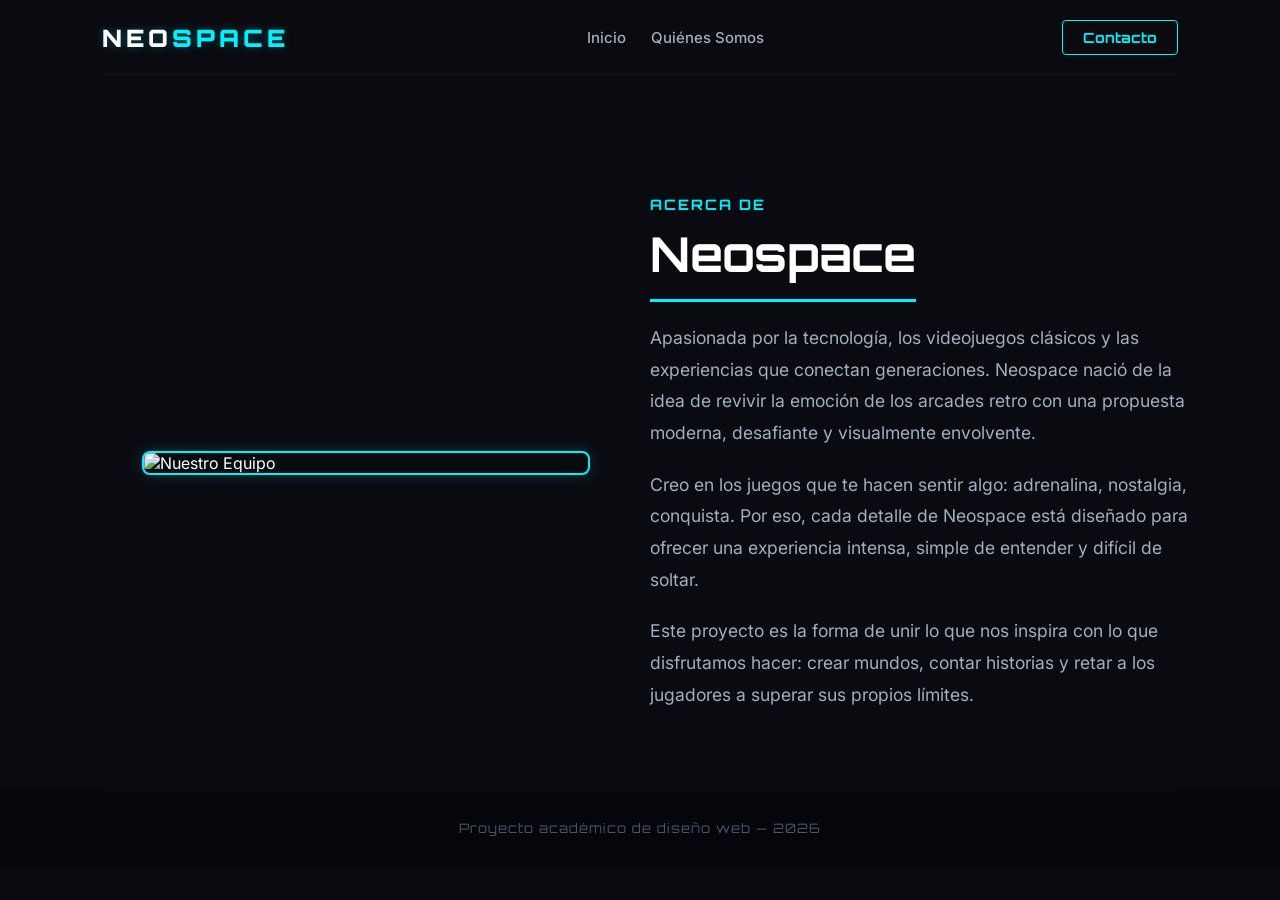
==== nosotros.html @ f8b6d844 "Add files via upload" ====
﻿<!DOCTYPE html>
<html lang="es">
<head>
    <meta charset="UTF-8">
    <meta name="viewport" content="width=device-width, initial-scale=1.0">
    <title>Quiénes Somos - NEOSPACE</title>

    <link rel="preconnect" href="https://fonts.googleapis.com">
    <link rel="preconnect" href="https://fonts.gstatic.com" crossorigin>
    <link href="https://fonts.googleapis.com/css2?family=Inter:wght@400;500&family=Orbitron:wght@400;700;900&display=swap" rel="stylesheet">

    <link rel="stylesheet" href="style.css">
</head>
<body>

    <header class="header">
        <div class="logo">NEO<span class="accent">SPACE</span></div>
        <nav class="nav">
            <a href="index.html">Inicio</a>            
            <a href="#" class="active">Quiénes Somos</a>
        </nav>
        <a href="index.html#contacto" class="btn-nav">Contacto</a>   
    </header>

    <main class="contenedor-nosotros">
        
        <div class="perfil-grid">
            
            <div class="perfil-imagen">
                <img src="https://lh3.googleusercontent.com/d/164LYmT3dPGw8977kVRqGTekVNUYvR0AV" alt="Nuestro Equipo">
            </div>

            <div class="perfil-info">
                <span class="acerca-de">ACERCA DE</span>
                <h2>Neospace</h2>
                <p>Apasionada por la tecnología, los videojuegos clásicos y las experiencias que conectan generaciones. Neospace nació de la idea de revivir la emoción de los arcades retro con una propuesta moderna, desafiante y visualmente envolvente.</p>
                <p>Creo en los juegos que te hacen sentir algo: adrenalina, nostalgia, conquista. Por eso, cada detalle de Neospace está diseñado para ofrecer una experiencia intensa, simple de entender y difícil de soltar.</p>
                <p>Este proyecto es la forma de unir lo que nos inspira con lo que disfrutamos hacer: crear mundos, contar historias y retar a los jugadores a superar sus propios límites.</p>
            </div>

        </div>
    </main>

    <footer>
        <p>Proyecto académico de diseño web — 2026</p>
    </footer>

    <script src="script.js"></script>
</body>
</html>
---- style.css ----
:root {
    --bg-principal: #0a0b10;
    --bg-tarjetas: #121420;
    --neon-cian: #00f2fe;
    --neon-morado: #7f00ff;
    --neon-verde: #05ffa1;
    --texto-blanco: #ffffff;
    --texto-gris: #a0aec0;
}

/* 2. RESET Y BASE */
* {
    margin: 0;
    padding: 0;
    box-sizing: border-box;
}

html {
    scroll-behavior: smooth;
}

body {
    background-color: var(--bg-principal);
    color: var(--texto-blanco);
    font-family: 'Inter', sans-serif;
    overflow-x: hidden;
}

/* Agrupamos todo lo que usa la fuente espacial para no repetir c�digo */
h1, h2, h3, .logo, .btn-nav, .btn-principal, .sub-contacto, .btn-enviar, #caption-lightbox, .loader-content, footer {
    font-family: 'Orbitron', sans-serif;
}

/* 3. SELECCI�N DE TEXTO (Limpio y unificado) */
::selection, ::-moz-selection {
    background-color: var(--neon-cian);
    color: var(--bg-principal);
    text-shadow: none;
}

.glitch-text::selection, .glitch-text::-moz-selection {
    -webkit-text-fill-color: var(--texto-blanco);
    background-color: var(--neon-cian);
    color: var(--bg-principal);
}
/* 4. ENCABEZADO (HEADER) */
.header {
    display: flex;
    justify-content: space-between;
    align-items: center;
    padding: 20px 8%; /* �Corregido! Agregamos los 20px de altura */
    background: rgba(10, 11, 16, 0.9);
    backdrop-filter: blur(10px); 
    
    border-bottom: none; 
    position: sticky;
    top: 0;
    z-index: 100;
}

.header::after {
    content: "";
    position: absolute;
    bottom: 0;
    left: 8%;   
    right: 8%;  
    height: 1px;
    background: rgba(255, 255, 255, 0.05); 
}

.logo {
    font-size: 24px; /* �Corregido! Un tama�o ideal para que se lea NEOSPACE */
    font-weight: 900;
    letter-spacing: 4px;
    text-shadow: 0 0 10px rgba(0, 242, 254, 0.3);
    white-space: nowrap; /* Evita que el logo se rompa en dos l�neas */
}

.logo .accent {
    color: var(--neon-cian);
}

/* Ajustes en los enlaces de navegaci�n */
.nav {
    display: flex;
    align-items: center;
    gap: 25px; /* Controla la separaci�n entre cada opci�n de forma exacta */
}

.nav a {
    text-decoration: none;
    color: var(--texto-gris);
    font-weight: 500;
    font-size: 15px;      /* Tama�o �ptimo de lectura */
    white-space: nowrap;  /* �Clave! Fuerza a que "Quienes Somos" se quede en una sola l�nea */
    transition: color 0.3s, text-shadow 0.3s;
}

.nav a:hover {
    color: var(--neon-verde);
    text-shadow: 0 0 8px var(--neon-verde);
}
.btn-nav {
    border: 1px solid var(--neon-cian);
    color: var(--neon-cian);
    padding: 8px 20px;
    text-decoration: none;
    border-radius: 4px;
    font-weight: bold;
    font-size: 14px;
    transition: all 0.3s ease;
}

.btn-nav:hover {
    background: var(--neon-cian);
    color: var(--bg-principal);
    box-shadow: 0 0 15px var(--neon-cian);
}

/* 5. SECCI�N HERO (Fondo corregido) */
.hero {
    background: linear-gradient(180deg, var(--bg-tarjetas) 0%, var(--bg-principal) 100%);
    min-height: 100vh;
    display: flex;
    flex-direction: column;
    justify-content: center;
    align-items: center;
    text-align: center;
    padding: 140px 20px 80px;
}

.hero-contenido {
    width: 100%;
    max-width: 1000px;
    margin: 0 auto;
    display: flex;
    flex-direction: column;
    align-items: center;
}

.glitch-text {
    font-size: 35px;
    font-weight: 900;
    letter-spacing: 2px;
    margin-bottom: 20px;
    text-transform: uppercase;
    background: linear-gradient(90deg, #fff, var(--neon-cian));
    -webkit-background-clip: text;
    -webkit-text-fill-color: transparent;
    text-shadow: 0 0 20px rgba(0, 242, 254, 0.5);
}

.hero-contenido p {
    font-size: 18px;
    color: var(--texto-gris);
    margin-bottom: 20px;
    max-width: 650px;
    line-height: 1.6;
}

.btn-principal {
    background: rgba(0, 242, 254, 0.05);
    border: 1px solid var(--neon-cian);
    color: var(--neon-cian);
    padding: 15px 35px;
    text-decoration: none;
    font-weight: bold;
    border-radius: 4px;
    box-shadow: inset 0 0 10px rgba(0, 242, 254, 0.1), 0 4px 15px rgba(0, 242, 254, 0.2);
    transition: all 0.3s ease;
    margin-top: 20px;
}

.btn-principal:hover {
    background: var(--neon-cian);
    color: var(--bg-principal);
    transform: translateY(-3px);
    box-shadow: 0 6px 25px rgba(0, 242, 254, 0.6);
}

/* 6. WIDGET DEL RADAR */
.panel-cabina-contenedor {
    margin: 20px auto; 
    max-width: 500px;
    width: 100%;
    display: flex;
    justify-content: center;
    align-items: center;
}

.radar-cuadrante {
    display: flex;
    flex-direction: column;
    align-items: center;
    background: rgba(18, 20, 32, 0.4);
    border: 1px dashed rgba(0, 242, 254, 0.3);
    padding: 15px;
    border-radius: 8px;
    box-shadow: inset 0 0 20px rgba(0, 242, 254, 0.05);
}

#radarCanvas {
    background: #020305;
    border: 1px solid rgba(0, 242, 254, 0.1);
    border-radius: 4px;
    cursor: grab;
}

#radarCanvas:active {
    cursor: grabbing;
}

/* 7. TARJETAS CYBERPUNK (VENTAJAS) */
.ventajas {
    display: flex;
    justify-content: center;
    gap: 30px;
    padding: 80px 8%;
    flex-wrap: wrap;
}

.tarjeta {
    background: var(--bg-tarjetas);
    border: 1px solid rgba(255, 255, 255, 0.03);
    padding: 40px 30px;
    border-radius: 8px;
    text-align: center;
    flex: 1;
    min-width: 280px;
    max-width: 360px;
    transition: all 0.4s ease;
}

.tarjeta:hover {
    transform: translateY(-10px);
    border-color: var(--neon-verde);
    box-shadow: 0 10px 30px rgba(5, 255, 161, 0.15);
}

.tarjeta-icono {
    font-size: 40px;
    margin-bottom: 20px;
}

.tarjeta h3 {
    font-size: 20px;
    margin-bottom: 15px;
    letter-spacing: 2px;
}

.tarjeta p {
    color: var(--texto-gris);
    font-size: 15px;
    line-height: 1.6;
}

/* 8. FORMULARIO DE CONTACTO */
.contacto {
    padding: 80px 8%;
    text-align: center;
    background: linear-gradient(180deg, var(--bg-principal) 0%, #050609 100%);
}

.contacto h2 {
    font-size: 36px;
    margin-bottom: 10px;
    text-shadow: 0 0 15px rgba(255,255,255,0.1);
}

.sub-contacto {
    color: var(--neon-cian);
    margin-bottom: 40px;
    font-size: 14px;
}

.formulario {
    max-width: 550px;
    margin: 0 auto;
    display: flex;
    flex-direction: column;
    gap: 20px;
}

.formulario input, .formulario textarea {
    background: #161925;
    border: 1px solid rgba(255,255,255,0.08);
    padding: 15px;
    color: var(--texto-blanco);
    border-radius: 4px;
    font-size: 16px;
    font-family: 'Inter', sans-serif;
    transition: all 0.3s;
}

.formulario input:focus, .formulario textarea:focus {
    outline: none;
    border-color: var(--neon-cian);
    box-shadow: 0 0 10px rgba(0, 242, 254, 0.3);
    background: #1c2030;
}

.formulario textarea {
    height: 140px;
    resize: none;
}

.btn-enviar {
    background: transparent;
    border: 2px solid var(--neon-verde);
    color: var(--neon-verde);
    padding: 15px;
    font-size: 16px;
    font-weight: bold;
    cursor: pointer;
    border-radius: 4px;
    transition: all 0.3s;
}

.btn-enviar:hover {
    background: var(--neon-verde);
    color: #050609;
    box-shadow: 0 0 20px var(--neon-verde);
}

/* 9. GALER�A Y LIGHTBOX */
.galeria-seccion {
    padding: 80px 8%;
    text-align: center;
}

.galeria-seccion h2 {
    font-size: 32px;
    margin-bottom: 40px;
}

.contenedor-galeria {
    display: flex;
    justify-content: center;
    gap: 20px;
    flex-wrap: wrap;
}

.item-galeria {
    flex: 1;
    min-width: 250px;
    max-width: 340px;
    height: 200px;
    overflow: hidden;
    border-radius: 6px;
    border: 1px solid rgba(255,255,255,0.05);
    cursor: pointer;
    transition: transform 0.3s, border-color 0.3s;
}

.item-galeria:hover {
    transform: scale(1.03);
    border-color: var(--neon-cian);
}

.item-galeria img {
    width: 100%;
    height: 100%;
    object-fit: cover;
}

.lightbox-modal {
    display: none;
    position: fixed;
    z-index: 1000;
    left: 0;
    top: 0;
    width: 100%;
    height: 100%;
    background-color: rgba(5, 6, 9, 0.95);
    backdrop-filter: blur(5px);
    justify-content: center;
    align-items: center;
}

.contenido-lightbox {
    max-width: 80%;
    max-height: 70%;
    border-radius: 4px;
    border: 2px solid var(--neon-cian);
    box-shadow: 0 0 30px rgba(0, 242, 254, 0.2);
}

#caption-lightbox {
    position: absolute;
    bottom: 10%;
    color: var(--texto-gris);
    letter-spacing: 1px;
    font-size: 14px;
}

.cerrar-lightbox {
    position: absolute;
    top: 40px;
    right: 60px;
    color: var(--texto-blanco);
    font-size: 40px;
    font-weight: bold;
    cursor: pointer;
    transition: color 0.3s;
}

.cerrar-lightbox:hover { color: var(--neon-cian); }

.flecha {
    position: absolute;
    background: transparent;
    border: none;
    color: var(--texto-blanco);
    font-size: 35px;
    font-weight: bold;
    cursor: pointer;
    padding: 20px;
    transition: color 0.3s;
    user-select: none;
}

.flecha:hover { color: var(--neon-verde); }
.flecha-izq { left: 5%; }
.flecha-der { right: 5%; }

/* 10. PRELOADER */
.loader-wrapper {
    position: fixed;
    top: 0;
    left: 0;
    width: 100vw;
    height: 100vh;
    background: #050609;
    z-index: 9999;
    display: flex;
    justify-content: center;
    align-items: center;
    transition: opacity 0.5s ease, visibility 0.5s ease;
}

.loader-content {
    text-align: center;
}

.loader-terminal {
    color: var(--neon-verde);
    font-size: 14px;
    margin-bottom: 15px;
    letter-spacing: 2px;
}

.loader-bar-container {
    width: 250px;
    height: 4px;
    background: rgba(255, 255, 255, 0.05);
    border-radius: 2px;
    overflow: hidden;
    margin: 0 auto 15px;
}

.loader-bar {
    width: 0%;
    height: 100%;
    background: linear-gradient(90deg, var(--neon-cian), var(--neon-verde));
    animation: cargaProgreso 1.2s forwards ease-in-out;
}

.loader-status {
    color: var(--texto-gris);
    font-size: 11px;
    letter-spacing: 1px;
}

@keyframes cargaProgreso { to { width: 100%; } }

footer {
    background: #050609;
    text-align: center;
    padding: 30px;
    color: #4a5568;
    font-size: 13px;
    letter-spacing: 1px;
    
    border-top: none; 
    position: relative; 
}

footer::after {
    content: "";
    position: absolute;
    top: 0;
    left: 8%;   /* Margen izquierdo */
    right: 8%;  /* Margen derecho */
    height: 1px;
    background: rgba(255, 255, 255, 0.02);
}
/* ==========================================
   NUEVOS ESTILOS - QUI�NES SOMOS (DOS COLUMNAS)
   ========================================== */
.contenedor-nosotros {
    padding: 120px 8% 60px 8%;
    max-width: 1100px; /* Un poco m�s ancho para que quepan bien las dos columnas */
    margin: 0 auto;
}

.subtitulo-galaxia {
    text-align: center;
    color: #fff;
    margin-bottom: 60px;
    font-size: 1.1rem;
    letter-spacing: 1px;
}

/* La magia de las dos columnas */
.perfil-grid {
    display: grid;
    grid-template-columns: 40% 1fr; /* La foto ocupa el 40% y el texto el resto */
    gap: 60px; /* Espacio entre la foto y el texto */
    align-items: center;
}

/* Estilos de la foto */
.perfil-imagen img {
    width: 100%;
    border-radius: 8px; /* Bordes un poco redondeados */
    border: 2px solid var(--neon-cian, #00f2fe); /* Borde luminoso */
    box-shadow: 0 0 15px rgba(0, 242, 254, 0.2);
    display: block;
}

/* Estilos del texto */
.perfil-info {
    text-align: left;
}

.acerca-de {
    color: var(--neon-cian, #00f2fe);
    font-family: 'Orbitron', sans-serif;
    font-weight: bold;
    letter-spacing: 2px;
    text-transform: uppercase;
    font-size: 0.9rem;
    display: block;
    margin-bottom: 5px;
}

.perfil-info h2 {
    font-family: 'Orbitron', sans-serif;
    font-size: 2.8rem;
    color: #fff;
    margin-bottom: 25px;
    padding-bottom: 15px;
    border-bottom: 3px solid var(--neon-cian, #00f2fe); /* L�nea debajo del nombre */
    display: inline-block; 
}

.perfil-info p {
    color: #a0aec0;
    line-height: 1.8;
    margin-bottom: 20px;
    font-size: 1.05rem;
}

/* Para que se vea bien en celulares (se pone una cosa debajo de otra) */
@media (max-width: 850px) {
    .perfil-grid {
        grid-template-columns: 1fr;
        gap: 30px;
    }
}
html, body {
    background-color: var(--bg-principal);
    color: var(--texto-blanco);
    font-family: 'Inter', sans-serif;
    overflow-x: hidden;
}
/* ==========================================
   ESTILOS ADAPTATIVOS - QUI�NES SOMOS
   ========================================== */
.contenedor-nosotros {
    padding: 120px 8% 60px 8%;
    max-width: 1200px; /* Le damos buen espacio para pantallas grandes */
    margin: 0 auto;
}

/* 1. MODO COMPUTADOR (Dos columnas amplias) */
.perfil-grid {
    display: grid;
    /* La foto ocupa el 45% del espacio y el texto el 55% */
    grid-template-columns: 45% 55%; 
    gap: 60px; /* Separaci�n entre foto y texto */
    align-items: center;
}

/* Ajuste de la imagen para que se estire bien */
.perfil-imagen img {
    width: 100%; /* Se estira para llenar su columna */
    height: auto;
    border-radius: 8px;
    border: 2px solid var(--neon-cian); 
    box-shadow: 0 0 15px rgba(0, 242, 254, 0.2);
    display: block;
    object-fit: cover; /* Evita que la foto se deforme al crecer */
}

/* Estilos del texto para que respire bien */
.perfil-info {
    text-align: left;
}

.acerca-de {
    color: var(--neon-cian);
    font-family: 'Orbitron', sans-serif;
    font-weight: bold;
    letter-spacing: 2px;
    font-size: 0.9rem;
    display: block;
    margin-bottom: 10px;
}

.perfil-info h2 {
    font-family: 'Orbitron', sans-serif;
    font-size: 3rem;
    color: var(--texto-blanco);
    margin-bottom: 20px;
}

.perfil-info p {
    color: var(--texto-gris);
    line-height: 1.8;
    margin-bottom: 20px;
    font-size: 1.1rem;
}

/* 2. MODO CELULAR / TABLET (Una columna apilada) */
@media (max-width: 900px) {
    .perfil-grid {
        /* Cambia autom�ticamente a una sola columna */
        grid-template-columns: 1fr; 
        gap: 40px;
    }
    
    .perfil-info h2 {
        font-size: 2.2rem; /* Achicamos un poco el t�tulo en celular */
    }
}
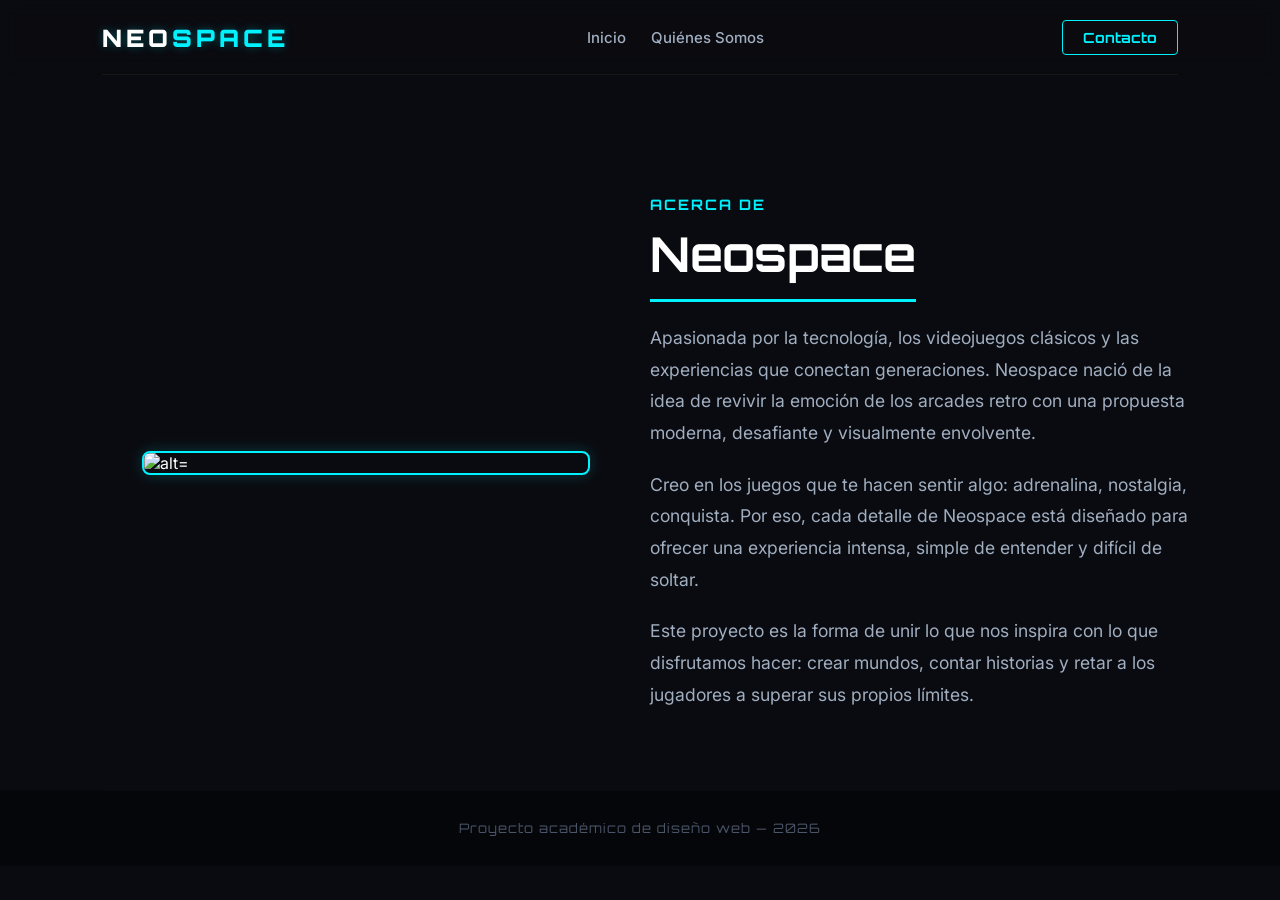
==== commit a6b46f74: "nosotros.html" ====
--- a/nosotros.html
+++ b/nosotros.html
@@ -27,7 +27,7 @@
         <div class="perfil-grid">
             
             <div class="perfil-imagen">
-                <img src="https://lh3.googleusercontent.com/d/164LYmT3dPGw8977kVRqGTekVNUYvR0AV" alt="Nuestro Equipo">
+                <img src="https://drive.google.com/uc?export=view&id=1kbT-LgZECY-sh3qdqIERZUnP1aH69LnG" alt=" alt="Nuestro Equipo">
             </div>
 
             <div class="perfil-info">
@@ -47,4 +47,4 @@
 
     <script src="script.js"></script>
 </body>
-</html>+</html>
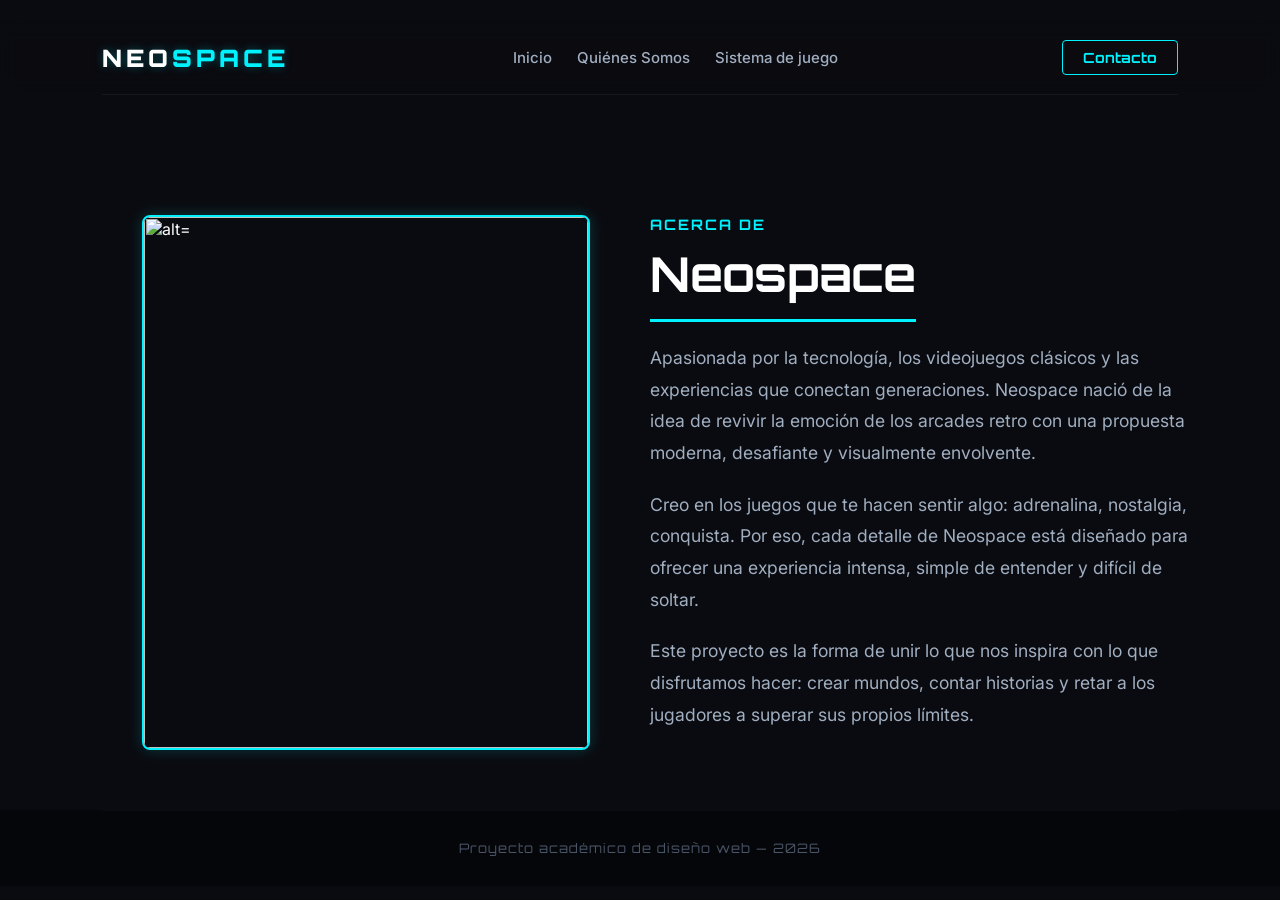
==== commit cc5a9c1c: "Add files via upload" ====
--- a/nosotros.html
+++ b/nosotros.html
@@ -1,50 +1,50 @@
-﻿<!DOCTYPE html>
-<html lang="es">
-<head>
-    <meta charset="UTF-8">
-    <meta name="viewport" content="width=device-width, initial-scale=1.0">
-    <title>Quiénes Somos - NEOSPACE</title>
-
-    <link rel="preconnect" href="https://fonts.googleapis.com">
-    <link rel="preconnect" href="https://fonts.gstatic.com" crossorigin>
-    <link href="https://fonts.googleapis.com/css2?family=Inter:wght@400;500&family=Orbitron:wght@400;700;900&display=swap" rel="stylesheet">
-
-    <link rel="stylesheet" href="style.css">
-</head>
-<body>
-
-    <header class="header">
-        <div class="logo">NEO<span class="accent">SPACE</span></div>
-        <nav class="nav">
-            <a href="index.html">Inicio</a>            
-            <a href="#" class="active">Quiénes Somos</a>
-        </nav>
-        <a href="index.html#contacto" class="btn-nav">Contacto</a>   
-    </header>
-
-    <main class="contenedor-nosotros">
-        
-        <div class="perfil-grid">
-            
-            <div class="perfil-imagen">
-                <img src="https://drive.google.com/uc?export=view&id=1kbT-LgZECY-sh3qdqIERZUnP1aH69LnG" alt=" alt="Nuestro Equipo">
-            </div>
-
-            <div class="perfil-info">
-                <span class="acerca-de">ACERCA DE</span>
-                <h2>Neospace</h2>
-                <p>Apasionada por la tecnología, los videojuegos clásicos y las experiencias que conectan generaciones. Neospace nació de la idea de revivir la emoción de los arcades retro con una propuesta moderna, desafiante y visualmente envolvente.</p>
-                <p>Creo en los juegos que te hacen sentir algo: adrenalina, nostalgia, conquista. Por eso, cada detalle de Neospace está diseñado para ofrecer una experiencia intensa, simple de entender y difícil de soltar.</p>
-                <p>Este proyecto es la forma de unir lo que nos inspira con lo que disfrutamos hacer: crear mundos, contar historias y retar a los jugadores a superar sus propios límites.</p>
-            </div>
-
-        </div>
-    </main>
-
-    <footer>
-        <p>Proyecto académico de diseño web — 2026</p>
-    </footer>
-
-    <script src="script.js"></script>
-</body>
-</html>
+﻿﻿<!DOCTYPE html>
+<html lang="es">
+<head>
+    <meta charset="UTF-8">
+    <meta name="viewport" content="width=device-width, initial-scale=1.0">
+    <title>Quiénes Somos - NEOSPACE</title>
+
+    <link rel="preconnect" href="https://fonts.googleapis.com">
+    <link rel="preconnect" href="https://fonts.gstatic.com" crossorigin>
+    <link href="https://fonts.googleapis.com/css2?family=Inter:wght@400;500&family=Orbitron:wght@400;700;900&display=swap" rel="stylesheet">
+
+    <link rel="stylesheet" href="style.css">
+</head>
+<body>
+
+<header class="header">
+        <div class="logo">NEO<span class="accent">SPACE</span></div>
+        <nav class="nav">
+            <a href="index.html">Inicio</a>
+            <a href="#" class="active">Quiénes Somos</a>
+            <a href="sistema.html">Sistema de juego</a> </nav>
+        <a href="contacto" class="btn-nav">Contacto</a>
+    </header>
+
+    <main class="contenedor-nosotros">
+        
+        <div class="perfil-grid">
+            
+            <div class="perfil-imagen">
+                <img src="https://lh3.googleusercontent.com/d/1kbT-LgZECY-sh3qdqIERZUnP1aH69LnG" alt=" alt="Nuestro Equipo">
+            </div>
+
+            <div class="perfil-info">
+                <span class="acerca-de">ACERCA DE</span>
+                <h2>Neospace</h2>
+                <p>Apasionada por la tecnología, los videojuegos clásicos y las experiencias que conectan generaciones. Neospace nació de la idea de revivir la emoción de los arcades retro con una propuesta moderna, desafiante y visualmente envolvente.</p>
+                <p>Creo en los juegos que te hacen sentir algo: adrenalina, nostalgia, conquista. Por eso, cada detalle de Neospace está diseñado para ofrecer una experiencia intensa, simple de entender y difícil de soltar.</p>
+                <p>Este proyecto es la forma de unir lo que nos inspira con lo que disfrutamos hacer: crear mundos, contar historias y retar a los jugadores a superar sus propios límites.</p>
+            </div>
+
+        </div>
+    </main>
+
+    <footer>
+        <p>Proyecto académico de diseño web — 2026</p>
+    </footer>
+
+    <script src="script.js"></script>
+</body>
+</html>
--- a/style.css
+++ b/style.css
@@ -1,4 +1,4 @@
-:root {
+﻿:root {
     --bg-principal: #0a0b10;
     --bg-tarjetas: #121420;
     --neon-cian: #00f2fe;
@@ -26,12 +26,12 @@
     overflow-x: hidden;
 }
 
-/* Agrupamos todo lo que usa la fuente espacial para no repetir c�digo */
+/* Agrupamos todo lo que usa la fuente espacial para no repetir c鏚igo */
 h1, h2, h3, .logo, .btn-nav, .btn-principal, .sub-contacto, .btn-enviar, #caption-lightbox, .loader-content, footer {
     font-family: 'Orbitron', sans-serif;
 }
 
-/* 3. SELECCI�N DE TEXTO (Limpio y unificado) */
+/* 3. SELECCI粍 DE TEXTO (Limpio y unificado) */
 ::selection, ::-moz-selection {
     background-color: var(--neon-cian);
     color: var(--bg-principal);
@@ -48,7 +48,7 @@
     display: flex;
     justify-content: space-between;
     align-items: center;
-    padding: 20px 8%; /* �Corregido! Agregamos los 20px de altura */
+    padding: 20px 8%; /* 。orregido! Agregamos los 20px de altura */
     background: rgba(10, 11, 16, 0.9);
     backdrop-filter: blur(10px); 
     
@@ -69,30 +69,30 @@
 }
 
 .logo {
-    font-size: 24px; /* �Corregido! Un tama�o ideal para que se lea NEOSPACE */
+    font-size: 24px; /* 。orregido! Un tama隳 ideal para que se lea NEOSPACE */
     font-weight: 900;
     letter-spacing: 4px;
     text-shadow: 0 0 10px rgba(0, 242, 254, 0.3);
-    white-space: nowrap; /* Evita que el logo se rompa en dos l�neas */
+    white-space: nowrap; /* Evita que el logo se rompa en dos l璯eas */
 }
 
 .logo .accent {
     color: var(--neon-cian);
 }
 
-/* Ajustes en los enlaces de navegaci�n */
+/* Ajustes en los enlaces de navegaci鏮 */
 .nav {
     display: flex;
     align-items: center;
-    gap: 25px; /* Controla la separaci�n entre cada opci�n de forma exacta */
+    gap: 25px; /* Controla la separaci鏮 entre cada opci鏮 de forma exacta */
 }
 
 .nav a {
     text-decoration: none;
     color: var(--texto-gris);
     font-weight: 500;
-    font-size: 15px;      /* Tama�o �ptimo de lectura */
-    white-space: nowrap;  /* �Clave! Fuerza a que "Quienes Somos" se quede en una sola l�nea */
+    font-size: 15px;      /* Tama隳 鏕timo de lectura */
+    white-space: nowrap;  /* 。lave! Fuerza a que "Quienes Somos" se quede en una sola l璯ea */
     transition: color 0.3s, text-shadow 0.3s;
 }
 
@@ -117,7 +117,7 @@
     box-shadow: 0 0 15px var(--neon-cian);
 }
 
-/* 5. SECCI�N HERO (Fondo corregido) */
+/* 5. SECCI粍 HERO (Fondo corregido) */
 .hero {
     background: linear-gradient(180deg, var(--bg-tarjetas) 0%, var(--bg-principal) 100%);
     min-height: 100vh;
@@ -322,7 +322,7 @@
     box-shadow: 0 0 20px var(--neon-verde);
 }
 
-/* 9. GALER�A Y LIGHTBOX */
+/* 9. GALER泝 Y LIGHTBOX */
 .galeria-seccion {
     padding: 80px 8%;
     text-align: center;
@@ -495,11 +495,11 @@
     background: rgba(255, 255, 255, 0.02);
 }
 /* ==========================================
-   NUEVOS ESTILOS - QUI�NES SOMOS (DOS COLUMNAS)
+   NUEVOS ESTILOS - QUI冇ES SOMOS (DOS COLUMNAS)
    ========================================== */
 .contenedor-nosotros {
     padding: 120px 8% 60px 8%;
-    max-width: 1100px; /* Un poco m�s ancho para que quepan bien las dos columnas */
+    max-width: 1100px; /* Un poco m嫳 ancho para que quepan bien las dos columnas */
     margin: 0 auto;
 }
 
@@ -550,7 +550,7 @@
     color: #fff;
     margin-bottom: 25px;
     padding-bottom: 15px;
-    border-bottom: 3px solid var(--neon-cian, #00f2fe); /* L�nea debajo del nombre */
+    border-bottom: 3px solid var(--neon-cian, #00f2fe); /* L璯ea debajo del nombre */
     display: inline-block; 
 }
 
@@ -575,7 +575,7 @@
     overflow-x: hidden;
 }
 /* ==========================================
-   ESTILOS ADAPTATIVOS - QUI�NES SOMOS
+   ESTILOS ADAPTATIVOS - QUI冇ES SOMOS
    ========================================== */
 .contenedor-nosotros {
     padding: 120px 8% 60px 8%;
@@ -588,7 +588,7 @@
     display: grid;
     /* La foto ocupa el 45% del espacio y el texto el 55% */
     grid-template-columns: 45% 55%; 
-    gap: 60px; /* Separaci�n entre foto y texto */
+    gap: 60px; /* Separaci鏮 entre foto y texto */
     align-items: center;
 }
 
@@ -635,12 +635,307 @@
 /* 2. MODO CELULAR / TABLET (Una columna apilada) */
 @media (max-width: 900px) {
     .perfil-grid {
-        /* Cambia autom�ticamente a una sola columna */
+        /* Cambia autom嫢icamente a una sola columna */
         grid-template-columns: 1fr; 
         gap: 40px;
     }
     
     .perfil-info h2 {
-        font-size: 2.2rem; /* Achicamos un poco el t�tulo en celular */
+        font-size: 2.2rem; /* Achicamos un poco el t癃ulo en celular */
     }
+}
+/* ==========================================
+   13. PÁGINA: SISTEMA DE JUEGO (DASHBOARD)
+   ========================================== */
+
+   .contenedor-sistema-juego {
+    padding: 60px 5%;
+    max-width: 1400px;
+    margin: 0 auto;
+}
+
+.titulo-sistema {
+    text-align: center;
+    font-size: 3rem;
+    color: var(--texto-blanco);
+    text-shadow: 0 0 20px var(--neon-cian);
+    margin-bottom: 50px;
+    letter-spacing: 3px;
+    text-transform: uppercase;
+}
+
+/* Paneles Generales */
+.panel-sistema {
+    background: rgba(18, 20, 32, 0.4);
+    border: 1px solid rgba(0, 242, 254, 0.2);
+    border-radius: 12px;
+    padding: 30px;
+    margin-bottom: 40px;
+    box-shadow: inset 0 0 20px rgba(0, 242, 254, 0.05);
+}
+
+.cabecera-panel {
+    display: flex;
+    align-items: center;
+    gap: 15px;
+    margin-bottom: 20px;
+}
+
+.cabecera-panel h2 {
+    color: var(--neon-cian);
+    font-size: 1.5rem;
+    letter-spacing: 2px;
+}
+
+.icono-titulo {
+    font-size: 2rem;
+}
+
+.descripcion-panel {
+    color: var(--texto-gris);
+    font-size: 0.95rem;
+    line-height: 1.6;
+    margin-bottom: 30px;
+}
+
+/* Tarjetas de Información Internas */
+.tarjeta-info {
+    background: rgba(10, 11, 16, 0.6);
+    border: 1px solid rgba(255, 255, 255, 0.05);
+    border-radius: 8px;
+    padding: 20px;
+    transition: border-color 0.3s;
+}
+
+.tarjeta-info:hover {
+    border-color: rgba(0, 242, 254, 0.4);
+}
+
+.tarjeta-info h3 {
+    color: var(--neon-cian);
+    font-size: 1rem;
+    margin-bottom: 15px;
+    font-family: 'Inter', sans-serif;
+    display: flex;
+    align-items: center;
+    gap: 10px;
+}
+
+.tarjeta-info ul {
+    list-style: none;
+    padding-left: 0;
+}
+
+.tarjeta-info ul li {
+    color: var(--texto-gris);
+    font-size: 0.85rem;
+    margin-bottom: 8px;
+    padding-left: 15px;
+    position: relative;
+    line-height: 1.4;
+}
+
+.tarjeta-info ul li::before {
+    content: "•";
+    color: var(--neon-cian);
+    position: absolute;
+    left: 0;
+    font-size: 1.2rem;
+    line-height: 1;
+}
+
+/* Bloque 1: Supervivencia */
+.bloque-supervivencia {
+    display: grid;
+    grid-template-columns: 350px 1fr;
+    gap: 40px;
+}
+
+.imagen-lateral img {
+    width: 100%;
+    height: 100%;
+    object-fit: cover;
+    border-radius: 8px;
+    border: 1px solid var(--neon-morado);
+    box-shadow: 0 0 15px rgba(127, 0, 255, 0.2);
+}
+
+.grid-tarjetas-pequenas {
+    display: grid;
+    grid-template-columns: repeat(2, 1fr);
+    gap: 20px;
+}
+
+/* Bloque 2: Poderes */
+.bloque-poderes {
+    display: grid;
+    grid-template-columns: 1fr 1fr 300px;
+    gap: 30px;
+}
+
+.lista-habilidades {
+    display: flex;
+    flex-direction: column;
+    gap: 15px;
+}
+
+.habilidad {
+    display: flex;
+    align-items: center;
+    gap: 15px;
+    padding: 15px;
+    border-radius: 8px;
+    background: rgba(10, 11, 16, 0.6);
+    border: 1px solid transparent;
+}
+
+.habilidad.verde { border-color: rgba(5, 255, 161, 0.3); }
+.habilidad.amarilla { border-color: rgba(255, 215, 0, 0.3); }
+.habilidad.azul { border-color: rgba(0, 242, 254, 0.3); }
+
+.icono-habilidad {
+    font-size: 2rem;
+    width: 50px;
+    height: 50px;
+    display: flex;
+    justify-content: center;
+    align-items: center;
+    border-radius: 50%;
+    background: #000;
+}
+
+.habilidad.verde .icono-habilidad { border: 2px solid var(--neon-verde); box-shadow: 0 0 10px var(--neon-verde); }
+.habilidad.amarilla .icono-habilidad { border: 2px solid #ffd700; box-shadow: 0 0 10px #ffd700; }
+.habilidad.azul .icono-habilidad { border: 2px solid var(--neon-cian); box-shadow: 0 0 10px var(--neon-cian); }
+
+.habilidad h4 {
+    color: var(--texto-blanco);
+    font-size: 1rem;
+    margin-bottom: 5px;
+}
+
+.habilidad p {
+    color: var(--texto-gris);
+    font-size: 0.85rem;
+}
+
+.columna-estrategia {
+    display: flex;
+    flex-direction: column;
+    gap: 20px;
+    justify-content: center;
+}
+
+/* Bloque 3: Desafío */
+.cabecera-desafio {
+    display: grid;
+    grid-template-columns: 1fr 1fr;
+    gap: 40px;
+    margin-bottom: 30px;
+}
+
+.tarjeta-info.destacada {
+    border-color: rgba(127, 0, 255, 0.5);
+    display: flex;
+    align-items: center;
+}
+
+.subtitulo-bosses {
+    color: var(--neon-verde);
+    margin-bottom: 20px;
+    font-size: 1.2rem;
+    letter-spacing: 1px;
+}
+
+.grid-bosses {
+    display: grid;
+    grid-template-columns: repeat(5, 1fr);
+    gap: 15px;
+    margin-bottom: 30px;
+}
+
+.tarjeta-boss {
+    background: rgba(10, 11, 16, 0.6);
+    border: 1px solid rgba(255, 255, 255, 0.1);
+    border-radius: 8px;
+    padding: 20px 10px;
+    text-align: center;
+    transition: transform 0.3s;
+}
+
+.tarjeta-boss:hover {
+    transform: translateY(-5px);
+    border-color: var(--neon-morado);
+    box-shadow: 0 5px 15px rgba(127, 0, 255, 0.2);
+}
+
+.img-boss {
+    font-size: 3rem;
+    margin-bottom: 15px;
+}
+
+.tarjeta-boss h4 {
+    color: var(--texto-blanco);
+    font-size: 0.9rem;
+    margin-bottom: 10px;
+}
+
+.tarjeta-boss p {
+    color: var(--texto-gris);
+    font-size: 0.75rem;
+}
+
+.grid-footer-desafio {
+    display: grid;
+    grid-template-columns: 1fr 1fr;
+    gap: 20px;
+}
+
+/* Responsive */
+@media (max-width: 1024px) {
+    .bloque-supervivencia, .bloque-poderes, .cabecera-desafio {
+        grid-template-columns: 1fr;
+    }
+    .imagen-lateral {
+        height: 300px;
+    }
+    .grid-bosses {
+        grid-template-columns: repeat(2, 1fr);
+    }
+}
+
+@media (max-width: 768px) {
+    .grid-tarjetas-pequenas, .grid-footer-desafio {
+        grid-template-columns: 1fr;
+    }
+    .grid-bosses {
+        grid-template-columns: 1fr;
+    }
+}
+/* ==========================================
+   14. ANIMACIONES JS (SCROLL REVEAL)
+   ========================================== */
+
+/* Estado inicial: invisible y un poco desplazado hacia abajo */
+.oculto-scroll {
+    opacity: 0;
+    transform: translateY(40px);
+    transition: opacity 0.6s ease-out, transform 0.6s ease-out;
+}
+
+/* Estado final: totalmente visible y en su posición original */
+.visible {
+    opacity: 1;
+    transform: translateY(0);
+}
+
+/* Pequeño truco para que las tarjetas de los bosses aparezcan en cascada (una tras otra) */
+.tarjeta-boss:nth-child(1) { transition-delay: 0.1s; }
+.tarjeta-boss:nth-child(2) { transition-delay: 0.2s; }
+.tarjeta-boss:nth-child(3) { transition-delay: 0.3s; }
+.tarjeta-boss:nth-child(4) { transition-delay: 0.4s; }
+.tarjeta-boss:nth-child(5) { transition-delay: 0.5s; }
+/* Ajuste para que los saltos de ancla no queden tapados por el menú fijo */
+#supervivencia, #poderes, #desafio {
+    scroll-margin-top: 100px; 
 }
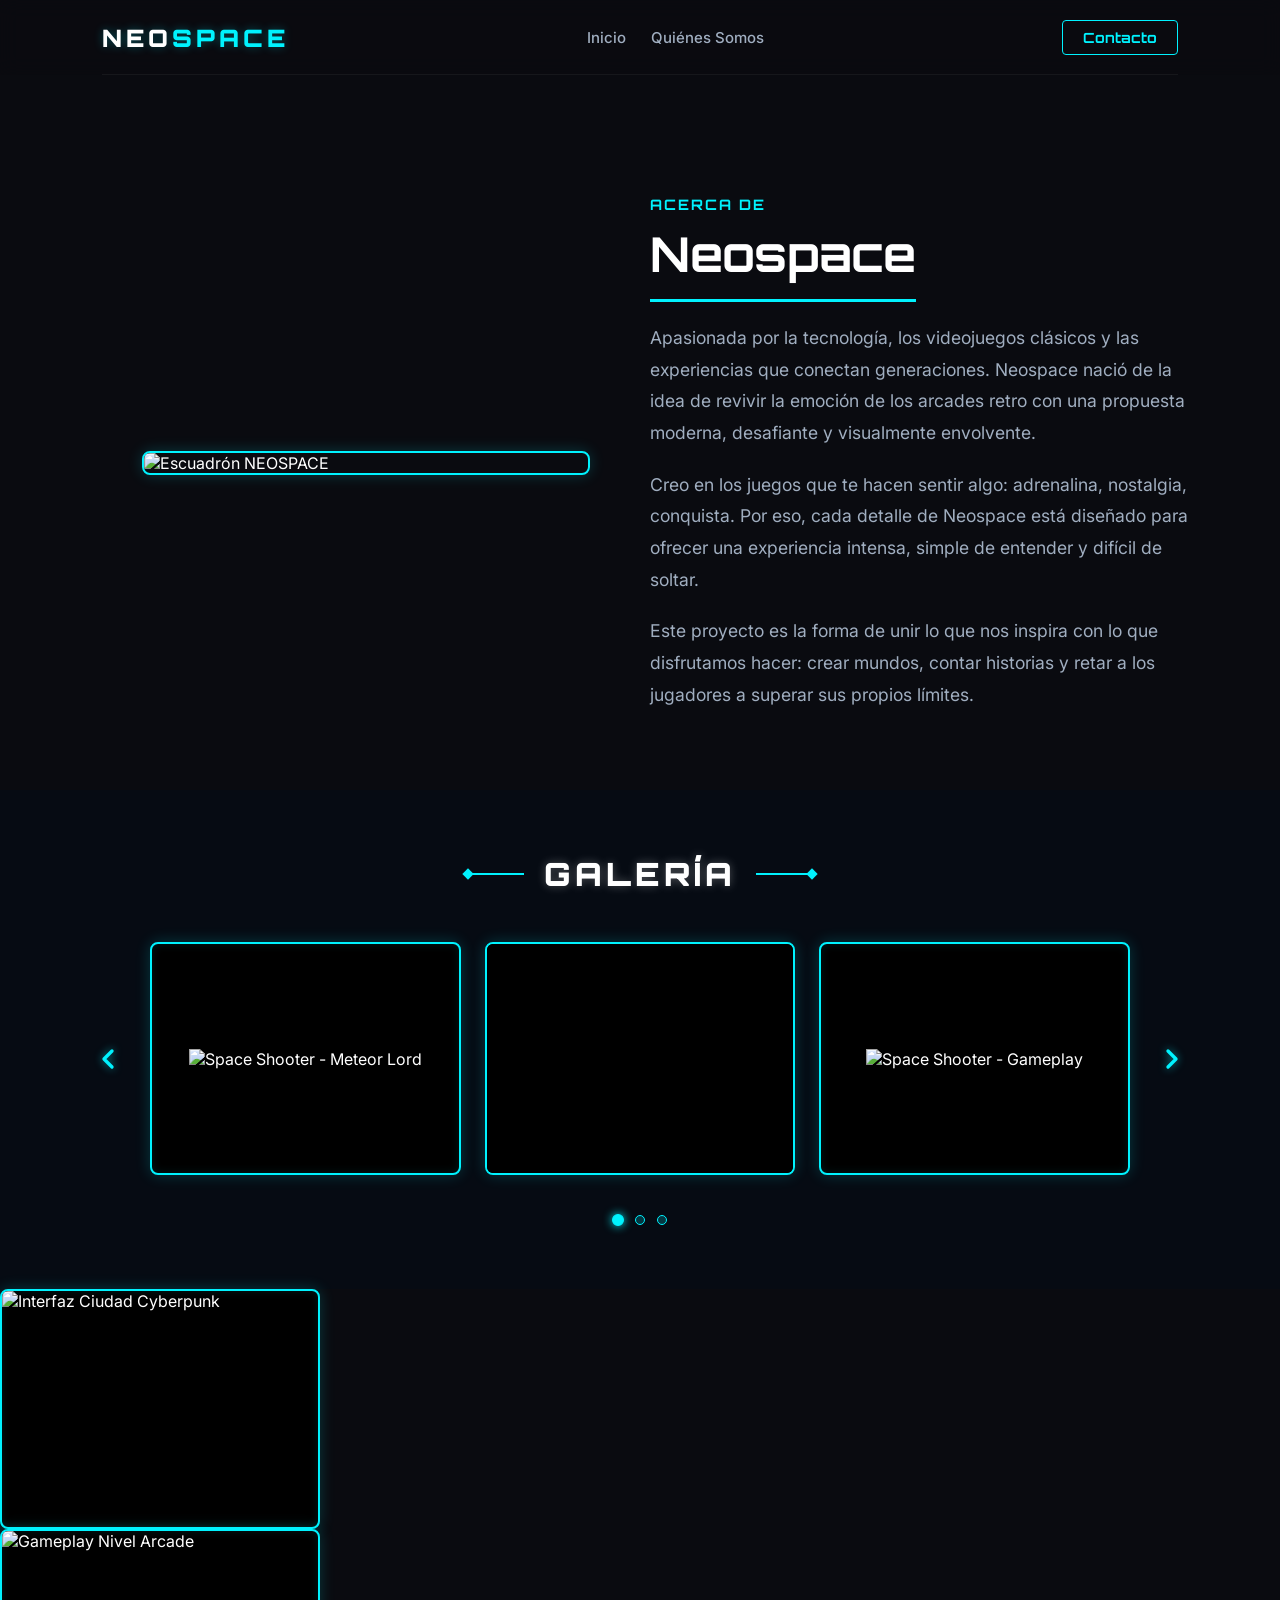
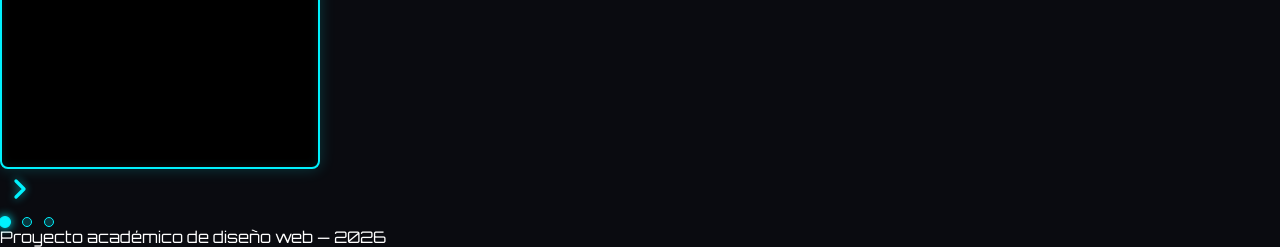
==== commit 49511f12: "Add files via upload" ====
--- a/nosotros.html
+++ b/nosotros.html
@@ -1,50 +1,135 @@
-﻿﻿<!DOCTYPE html>
-<html lang="es">
-<head>
-    <meta charset="UTF-8">
-    <meta name="viewport" content="width=device-width, initial-scale=1.0">
-    <title>Quiénes Somos - NEOSPACE</title>
-
-    <link rel="preconnect" href="https://fonts.googleapis.com">
-    <link rel="preconnect" href="https://fonts.gstatic.com" crossorigin>
-    <link href="https://fonts.googleapis.com/css2?family=Inter:wght@400;500&family=Orbitron:wght@400;700;900&display=swap" rel="stylesheet">
-
-    <link rel="stylesheet" href="style.css">
-</head>
-<body>
-
-<header class="header">
-        <div class="logo">NEO<span class="accent">SPACE</span></div>
-        <nav class="nav">
-            <a href="index.html">Inicio</a>
-            <a href="#" class="active">Quiénes Somos</a>
-            <a href="sistema.html">Sistema de juego</a> </nav>
-        <a href="contacto" class="btn-nav">Contacto</a>
-    </header>
-
-    <main class="contenedor-nosotros">
-        
-        <div class="perfil-grid">
-            
-            <div class="perfil-imagen">
-                <img src="https://lh3.googleusercontent.com/d/1kbT-LgZECY-sh3qdqIERZUnP1aH69LnG" alt=" alt="Nuestro Equipo">
-            </div>
-
-            <div class="perfil-info">
-                <span class="acerca-de">ACERCA DE</span>
-                <h2>Neospace</h2>
-                <p>Apasionada por la tecnología, los videojuegos clásicos y las experiencias que conectan generaciones. Neospace nació de la idea de revivir la emoción de los arcades retro con una propuesta moderna, desafiante y visualmente envolvente.</p>
-                <p>Creo en los juegos que te hacen sentir algo: adrenalina, nostalgia, conquista. Por eso, cada detalle de Neospace está diseñado para ofrecer una experiencia intensa, simple de entender y difícil de soltar.</p>
-                <p>Este proyecto es la forma de unir lo que nos inspira con lo que disfrutamos hacer: crear mundos, contar historias y retar a los jugadores a superar sus propios límites.</p>
-            </div>
-
-        </div>
-    </main>
-
-    <footer>
-        <p>Proyecto académico de diseño web — 2026</p>
-    </footer>
-
-    <script src="script.js"></script>
-</body>
+﻿<!DOCTYPE html>
+<html lang="es">
+<head>
+    <meta charset="UTF-8">
+    <meta name="viewport" content="width=device-width, initial-scale=1.0">
+    <title>Quiénes Somos - NEOSPACE</title>
+
+    <link rel="preconnect" href="https://fonts.googleapis.com">
+    <link rel="preconnect" href="https://fonts.gstatic.com" crossorigin>
+    <link href="https://fonts.googleapis.com/css2?family=Inter:wght@400;500&family=Orbitron:wght@400;700;900&display=swap" rel="stylesheet">
+
+    <link rel="stylesheet" href="style.css">
+</head>
+<body>
+
+    <header class="header">
+        <div class="logo">NEO<span class="accent">SPACE</span></div>
+        <nav class="nav">
+            <a href="index.html">Inicio</a>            
+            <a href="#" class="active">Quiénes Somos</a>
+        </nav>
+        <a href="index.html#contacto" class="btn-nav">Contacto</a>   
+    </header>
+
+    <main class="contenedor-nosotros">
+        
+        <div class="perfil-grid">
+            
+            <div class="perfil-imagen">
+<img src="https://lh3.googleusercontent.com/d/1kbT-LgZECY-sh3qdqIERZUnP1aH69LnG" alt="Escuadrón NEOSPACE" class="img-click">
+            </div>
+
+            <div class="perfil-info">
+                <span class="acerca-de">ACERCA DE</span>
+                <h2>Neospace</h2>
+                <p>Apasionada por la tecnología, los videojuegos clásicos y las experiencias que conectan generaciones. Neospace nació de la idea de revivir la emoción de los arcades retro con una propuesta moderna, desafiante y visualmente envolvente.</p>
+                <p>Creo en los juegos que te hacen sentir algo: adrenalina, nostalgia, conquista. Por eso, cada detalle de Neospace está diseñado para ofrecer una experiencia intensa, simple de entender y difícil de soltar.</p>
+                <p>Este proyecto es la forma de unir lo que nos inspira con lo que disfrutamos hacer: crear mundos, contar historias y retar a los jugadores a superar sus propios límites.</p>
+            </div>
+
+        </div>
+    </main>
+    <section id="galeria-nosotros" class="galeria-nosotros-seccion">
+        
+        <div class="titulo-galeria-contenedor">
+            <span class="linea-hud-izq"></span>
+            <h2 class="titulo-carrusel">GALERÍA</h2>
+            <span class="linea-hud-der"></span>
+        </div>
+
+        <div class="carrusel-pantalla">
+            
+            <button class="flecha-carrusel prev-btn">
+                <svg xmlns="http://www.w3.org/2000/svg" viewBox="0 0 24 24" fill="none" stroke="#00f2fe" stroke-width="2.5" stroke-linecap="round" stroke-linejoin="round"><polyline points="15 18 9 12 15 6"></polyline></svg>
+            </button>
+
+            <div class="carrusel-contenedor-tarjetas">
+                
+                <div class="tarjeta-carrusel">
+                    <div class="media-contenedor">
+                        <img src="captura1.png" alt="Space Shooter - Meteor Lord" class="media-element img-click">
+                    </div>
+                </div>
+
+                <div class="tarjeta-carrusel">
+                    <div class="media-contenedor">
+                        <video class="media-elemento" autoplay loop muted playsinline src="videojuego.mp4" type="video/mp4">
+                            Tu navegador no soporta videos.
+                        </video>
+                    </div>
+                </div>
+
+                <div class="tarjeta-carrusel">
+                    <div class="media-contenedor">
+                        <img src="captura2.png" alt="Space Shooter - Gameplay" class="media-element img-click">
+                    </div>
+                </div>
+
+            </div>
+
+            <button class="flecha-carrusel next-btn">
+                <svg xmlns="http://www.w3.org/2000/svg" viewBox="0 0 24 24" fill="none" stroke="#00f2fe" stroke-width="2.5" stroke-linecap="round" stroke-linejoin="round"><polyline points="9 18 15 12 9 6"></polyline></svg>
+            </button>
+        </div>
+
+        <div class="carrusel-indicadores">
+            <span class="punto-dot activo"></span>
+            <span class="punto-dot"></span>
+            <span class="punto-dot"></span>
+        </div>
+
+    </section>
+                        </video>
+                    </div>
+                </div>
+
+                <!-- Tarjeta 2: Con Imagen Arcade Bonita -->
+                <div class="tarjeta-carrusel">
+                    <div class="media-contenedor">
+                        <!-- Reemplaza la URL por la imagen de diseño que quieras -->
+                        <img src="https://lh3.googleusercontent.com/d/1W280fK6x4wvtYkpWinZ7-myxj24HvyEl" alt="Interfaz Ciudad Cyberpunk" class="media-elemento img-click">
+                    </div>
+                </div>
+
+                <!-- Tarjeta 3: Con Otro Video o Imagen -->
+                <div class="tarjeta-carrusel">
+                    <div class="media-contenedor">
+                        <img src="https://lh3.googleusercontent.com/d/10WM_LzP_CnzCDE7nPjP1ToHN2-WaSa0j" alt="Gameplay Nivel Arcade" class="media-elemento img-click">
+                    </div>
+                </div>
+
+            </div>
+
+            <!-- Flecha Derecha -->
+            <button class="flecha-carrusel next-btn">
+                <svg xmlns="http://www.w3.org/2000/svg" viewBox="0 0 24 24" fill="none" stroke="#00f2fe" stroke-width="2.5" stroke-linecap="round" stroke-linejoin="round"><polyline points="9 18 15 12 9 6"></polyline></svg>
+            </button>
+        </div>
+
+        <!-- Puntos indicadores inferiores (Dots) -->
+        <div class="carrusel-indicadores">
+            <span class="punto-dot activo"></span>
+            <span class="punto-dot"></span>
+            <span class="punto-dot"></span>
+        </div>
+
+    </section>
+
+    <footer>
+        <p>Proyecto académico de diseño web — 2026</p>
+    </footer>
+
+    <script src="script.js"></script>
+</body>
 </html>
--- a/style.css
+++ b/style.css
@@ -1,4 +1,7 @@
-﻿:root {
+/* ==========================================================================
+   1. VARIABLES DE COLOR (SISTEMA DE DISEÑO)
+   ========================================================================== */
+:root {
     --bg-principal: #0a0b10;
     --bg-tarjetas: #121420;
     --neon-cian: #00f2fe;
@@ -8,7 +11,9 @@
     --texto-gris: #a0aec0;
 }
 
-/* 2. RESET Y BASE */
+/* ==========================================================================
+   2. RESET Y BASE
+   ========================================================================== */
 * {
     margin: 0;
     padding: 0;
@@ -26,12 +31,14 @@
     overflow-x: hidden;
 }
 
-/* Agrupamos todo lo que usa la fuente espacial para no repetir c鏚igo */
-h1, h2, h3, .logo, .btn-nav, .btn-principal, .sub-contacto, .btn-enviar, #caption-lightbox, .loader-content, footer {
+/* Fuentes globales del ecosistema espacial */
+h1, h2, h3, .logo, .btn-nav, .btn-principal, .sub-contacto, .btn-enviar, #caption-lightbox, .loader-content, footer, .logo-footer, .slogan, .curso, .fecha, .footer-bottom {
     font-family: 'Orbitron', sans-serif;
 }
 
-/* 3. SELECCI粍 DE TEXTO (Limpio y unificado) */
+/* ==========================================================================
+   3. SELECCIÓN DE TEXTO
+   ========================================================================== */
 ::selection, ::-moz-selection {
     background-color: var(--neon-cian);
     color: var(--bg-principal);
@@ -43,15 +50,17 @@
     background-color: var(--neon-cian);
     color: var(--bg-principal);
 }
-/* 4. ENCABEZADO (HEADER) */
+
+/* ==========================================================================
+   4. ENCABEZADO (HEADER)
+   ========================================================================== */
 .header {
     display: flex;
     justify-content: space-between;
     align-items: center;
-    padding: 20px 8%; /* 。orregido! Agregamos los 20px de altura */
+    padding: 20px 8%; 
     background: rgba(10, 11, 16, 0.9);
     backdrop-filter: blur(10px); 
-    
     border-bottom: none; 
     position: sticky;
     top: 0;
@@ -69,30 +78,29 @@
 }
 
 .logo {
-    font-size: 24px; /* 。orregido! Un tama隳 ideal para que se lea NEOSPACE */
+    font-size: 24px; 
     font-weight: 900;
     letter-spacing: 4px;
     text-shadow: 0 0 10px rgba(0, 242, 254, 0.3);
-    white-space: nowrap; /* Evita que el logo se rompa en dos l璯eas */
+    white-space: nowrap; 
 }
 
 .logo .accent {
     color: var(--neon-cian);
 }
 
-/* Ajustes en los enlaces de navegaci鏮 */
 .nav {
     display: flex;
     align-items: center;
-    gap: 25px; /* Controla la separaci鏮 entre cada opci鏮 de forma exacta */
+    gap: 25px; 
 }
 
 .nav a {
     text-decoration: none;
     color: var(--texto-gris);
     font-weight: 500;
-    font-size: 15px;      /* Tama隳 鏕timo de lectura */
-    white-space: nowrap;  /* 。lave! Fuerza a que "Quienes Somos" se quede en una sola l璯ea */
+    font-size: 15px;      
+    white-space: nowrap;  
     transition: color 0.3s, text-shadow 0.3s;
 }
 
@@ -100,6 +108,7 @@
     color: var(--neon-verde);
     text-shadow: 0 0 8px var(--neon-verde);
 }
+
 .btn-nav {
     border: 1px solid var(--neon-cian);
     color: var(--neon-cian);
@@ -117,7 +126,9 @@
     box-shadow: 0 0 15px var(--neon-cian);
 }
 
-/* 5. SECCI粍 HERO (Fondo corregido) */
+/* ==========================================================================
+   5. SECCIÓN HERO
+   ========================================================================== */
 .hero {
     background: linear-gradient(180deg, var(--bg-tarjetas) 0%, var(--bg-principal) 100%);
     min-height: 100vh;
@@ -156,6 +167,52 @@
     margin-bottom: 20px;
     max-width: 650px;
     line-height: 1.6;
+}
+
+/* Estilos de la Nave Espacial en la cabecera */
+.nave-principal-container {
+    width: 100%;
+    max-width: 380px;
+    display: flex;
+    justify-content: center;
+    align-items: center;
+    margin: 20px 0;
+    animation: flotarNaveHero 3.5s ease-in-out infinite alternate;
+}
+
+.nave-principal {
+    width: 100%;
+    height: auto;
+    object-fit: contain;
+    filter: drop-shadow(0 0 25px rgba(0, 242, 254, 0.5));
+}
+
+@keyframes flotarNaveHero {
+    0% { transform: translateY(0px) scale(1); }
+    100% { transform: translateY(-15px) scale(1.01); }
+}
+
+/* Contenedores de texto arcade extras */
+.subtext-container {
+    margin-bottom: 20px;
+}
+
+.tagline-arcade {
+    font-size: 16px !important;
+    color: var(--texto-gris);
+}
+
+.tagline-alerta {
+    font-size: 14px !important;
+    color: #ffd700 !important;
+    font-family: 'Orbitron', sans-serif;
+    letter-spacing: 1px;
+    border: 1px dashed rgba(255, 215, 0, 0.3);
+    padding: 10px 20px;
+    border-radius: 4px;
+    background: rgba(255, 215, 0, 0.02);
+    display: inline-block;
+    margin-top: 10px;
 }
 
 .btn-principal {
@@ -178,7 +235,9 @@
     box-shadow: 0 6px 25px rgba(0, 242, 254, 0.6);
 }
 
-/* 6. WIDGET DEL RADAR */
+/* ==========================================================================
+   6. WIDGET DEL RADAR
+   ========================================================================== */
 .panel-cabina-contenedor {
     margin: 20px auto; 
     max-width: 500px;
@@ -210,7 +269,9 @@
     cursor: grabbing;
 }
 
-/* 7. TARJETAS CYBERPUNK (VENTAJAS) */
+/* ==========================================================================
+   7. TARJETAS CYBERPUNK (VENTAJAS)
+   ========================================================================== */
 .ventajas {
     display: flex;
     justify-content: center;
@@ -254,7 +315,9 @@
     line-height: 1.6;
 }
 
-/* 8. FORMULARIO DE CONTACTO */
+/* ==========================================================================
+   8. FORMULARIO DE CONTACTO
+   ========================================================================== */
 .contacto {
     padding: 80px 8%;
     text-align: center;
@@ -322,7 +385,9 @@
     box-shadow: 0 0 20px var(--neon-verde);
 }
 
-/* 9. GALER泝 Y LIGHTBOX */
+/* ==========================================================================
+   9. GALERÍA Y LIGHTBOX
+   ========================================================================== */
 .galeria-seccion {
     padding: 80px 8%;
     text-align: center;
@@ -423,83 +488,110 @@
 .flecha-izq { left: 5%; }
 .flecha-der { right: 5%; }
 
-/* 10. PRELOADER */
+/* ==========================================================================
+   10. SÚPER PRELOADER PREMIUM (FLOR VERSION)
+   ========================================================================== */
 .loader-wrapper {
     position: fixed;
-    top: 0;
-    left: 0;
-    width: 100vw;
-    height: 100vh;
-    background: #050609;
+    top: 0; left: 0;
+    width: 100vw; height: 100vh;
+    background: radial-gradient(circle at center, #0f172a 0%, #050609 70%);
     z-index: 9999;
     display: flex;
     justify-content: center;
     align-items: center;
-    transition: opacity 0.5s ease, visibility 0.5s ease;
-}
-
-.loader-content {
-    text-align: center;
-}
-
-.loader-terminal {
-    color: var(--neon-verde);
-    font-size: 14px;
-    margin-bottom: 15px;
-    letter-spacing: 2px;
-}
-
-.loader-bar-container {
-    width: 250px;
-    height: 4px;
-    background: rgba(255, 255, 255, 0.05);
-    border-radius: 2px;
     overflow: hidden;
-    margin: 0 auto 15px;
-}
-
-.loader-bar {
-    width: 0%;
-    height: 100%;
-    background: linear-gradient(90deg, var(--neon-cian), var(--neon-verde));
-    animation: cargaProgreso 1.2s forwards ease-in-out;
-}
-
-.loader-status {
-    color: var(--texto-gris);
-    font-size: 11px;
-    letter-spacing: 1px;
-}
-
-@keyframes cargaProgreso { to { width: 100%; } }
-
-footer {
-    background: #050609;
-    text-align: center;
-    padding: 30px;
-    color: #4a5568;
-    font-size: 13px;
-    letter-spacing: 1px;
-    
-    border-top: none; 
-    position: relative; 
-}
-
-footer::after {
+    transition: opacity 0.8s ease, visibility 0.8s ease;
+}
+
+.loader-wrapper::before {
     content: "";
     position: absolute;
-    top: 0;
-    left: 8%;   /* Margen izquierdo */
-    right: 8%;  /* Margen derecho */
-    height: 1px;
-    background: rgba(255, 255, 255, 0.02);
-}
-/* ==========================================
-   NUEVOS ESTILOS - QUI冇ES SOMOS (DOS COLUMNAS)
-   ========================================== */
+    width: 400px; height: 400px;
+    background: rgba(0, 255, 255, 0.08);
+    border-radius: 50%;
+    filter: blur(80px);
+    animation: pulseGlow 3s infinite ease-in-out;
+}
+
+.loader-content {
+    position: relative;
+    text-align: center;
+    z-index: 2;
+}
+
+.loader-terminal {
+    color: #00ffff;
+    font-size: 15px;
+    font-weight: bold;
+    letter-spacing: 4px;
+    margin-bottom: 20px;
+    text-shadow: 0 0 5px #00ffff, 0 0 10px #00ffff, 0 0 20px #00ffff;
+    animation: parpadeo 1s infinite;
+}
+
+/* Contenedor e imagen de la Nave Flotante en el Preloader */
+.loader-avatar-container {
+    width: 420px; 
+    display: flex;
+    justify-content: center;
+    align-items: center;
+    margin: 0 auto 20px;
+    animation: flotarNavePreloader 3.5s ease-in-out infinite alternate; 
+}
+
+.loader-avatar {
+    width: 100%;
+    height: auto;
+    object-fit: contain;
+    filter: drop-shadow(0 0 25px rgba(0, 255, 204, 0.6));
+}
+
+@keyframes flotarNavePreloader {
+    0% { transform: translateY(0px) scale(1); }
+    100% { transform: translateY(-18px) scale(1.02); }
+}
+
+.loader-bar-container {
+    width: 300px; height: 6px;
+    background: rgba(255, 255, 255, 0.08);
+    border-radius: 30px;
+    overflow: hidden;
+    margin: auto;
+    box-shadow: 0 0 10px rgba(0,255,255,0.2);
+}
+
+.loader-bar {
+    height: 100%; width: 0%;
+    border-radius: 30px;
+    background: linear-gradient(90deg, #00ffff, #00ff88, #00ffff);
+    box-shadow: 0 0 10px #00ffff, 0 0 20px #00ffff;
+    animation: cargaProgreso 2s forwards ease-in-out;
+}
+
+.loader-status {
+    margin-top: 15px;
+    color: #9ca3af;
+    font-size: 11px;
+    letter-spacing: 2px;
+    animation: fadeText 2s infinite;
+}
+
+@keyframes cargaProgreso { 0% { width: 0%; } 100% { width: 100%; } }
+@keyframes parpadeo { 50% { opacity: 0.5; } }
+@keyframes fadeText { 50% { opacity: 0.4; } }
+@keyframes pulseGlow {
+    0% { transform: scale(1); opacity: 0.5; }
+    50% { transform: scale(1.2); opacity: 1; }
+    100% { transform: scale(1); opacity: 0.5; }
+}
+
+/* ==========================================================================
+   11. SECCIÓN: QUIÉNES SOMOS (DOS COLUMNAS ADAPTATIVAS)
+   ========================================================================== */
 .contenedor-nosotros {
     padding: 120px 8% 60px 8%;
-    max-width: 1100px; /* Un poco m嫳 ancho para que quepan bien las dos columnas */
+    max-width: 1200px; 
     margin: 0 auto;
 }
 
@@ -511,99 +603,23 @@
     letter-spacing: 1px;
 }
 
-/* La magia de las dos columnas */
 .perfil-grid {
     display: grid;
-    grid-template-columns: 40% 1fr; /* La foto ocupa el 40% y el texto el resto */
-    gap: 60px; /* Espacio entre la foto y el texto */
-    align-items: center;
-}
-
-/* Estilos de la foto */
+    grid-template-columns: 45% 55%; 
+    gap: 60px; 
+    align-items: center;
+}
+
 .perfil-imagen img {
-    width: 100%;
-    border-radius: 8px; /* Bordes un poco redondeados */
-    border: 2px solid var(--neon-cian, #00f2fe); /* Borde luminoso */
-    box-shadow: 0 0 15px rgba(0, 242, 254, 0.2);
-    display: block;
-}
-
-/* Estilos del texto */
-.perfil-info {
-    text-align: left;
-}
-
-.acerca-de {
-    color: var(--neon-cian, #00f2fe);
-    font-family: 'Orbitron', sans-serif;
-    font-weight: bold;
-    letter-spacing: 2px;
-    text-transform: uppercase;
-    font-size: 0.9rem;
-    display: block;
-    margin-bottom: 5px;
-}
-
-.perfil-info h2 {
-    font-family: 'Orbitron', sans-serif;
-    font-size: 2.8rem;
-    color: #fff;
-    margin-bottom: 25px;
-    padding-bottom: 15px;
-    border-bottom: 3px solid var(--neon-cian, #00f2fe); /* L璯ea debajo del nombre */
-    display: inline-block; 
-}
-
-.perfil-info p {
-    color: #a0aec0;
-    line-height: 1.8;
-    margin-bottom: 20px;
-    font-size: 1.05rem;
-}
-
-/* Para que se vea bien en celulares (se pone una cosa debajo de otra) */
-@media (max-width: 850px) {
-    .perfil-grid {
-        grid-template-columns: 1fr;
-        gap: 30px;
-    }
-}
-html, body {
-    background-color: var(--bg-principal);
-    color: var(--texto-blanco);
-    font-family: 'Inter', sans-serif;
-    overflow-x: hidden;
-}
-/* ==========================================
-   ESTILOS ADAPTATIVOS - QUI冇ES SOMOS
-   ========================================== */
-.contenedor-nosotros {
-    padding: 120px 8% 60px 8%;
-    max-width: 1200px; /* Le damos buen espacio para pantallas grandes */
-    margin: 0 auto;
-}
-
-/* 1. MODO COMPUTADOR (Dos columnas amplias) */
-.perfil-grid {
-    display: grid;
-    /* La foto ocupa el 45% del espacio y el texto el 55% */
-    grid-template-columns: 45% 55%; 
-    gap: 60px; /* Separaci鏮 entre foto y texto */
-    align-items: center;
-}
-
-/* Ajuste de la imagen para que se estire bien */
-.perfil-imagen img {
-    width: 100%; /* Se estira para llenar su columna */
+    width: 100%; 
     height: auto;
     border-radius: 8px;
     border: 2px solid var(--neon-cian); 
     box-shadow: 0 0 15px rgba(0, 242, 254, 0.2);
     display: block;
-    object-fit: cover; /* Evita que la foto se deforme al crecer */
-}
-
-/* Estilos del texto para que respire bien */
+    object-fit: cover; 
+}
+
 .perfil-info {
     text-align: left;
 }
@@ -616,6 +632,7 @@
     font-size: 0.9rem;
     display: block;
     margin-bottom: 10px;
+    text-transform: uppercase;
 }
 
 .perfil-info h2 {
@@ -623,6 +640,9 @@
     font-size: 3rem;
     color: var(--texto-blanco);
     margin-bottom: 20px;
+    padding-bottom: 15px;
+    border-bottom: 3px solid var(--neon-cian);
+    display: inline-block;
 }
 
 .perfil-info p {
@@ -632,23 +652,10 @@
     font-size: 1.1rem;
 }
 
-/* 2. MODO CELULAR / TABLET (Una columna apilada) */
-@media (max-width: 900px) {
-    .perfil-grid {
-        /* Cambia autom嫢icamente a una sola columna */
-        grid-template-columns: 1fr; 
-        gap: 40px;
-    }
-    
-    .perfil-info h2 {
-        font-size: 2.2rem; /* Achicamos un poco el t癃ulo en celular */
-    }
-}
-/* ==========================================
-   13. PÁGINA: SISTEMA DE JUEGO (DASHBOARD)
-   ========================================== */
-
-   .contenedor-sistema-juego {
+/* ==========================================================================
+   12. SECCIÓN: SISTEMA DE JUEGO (DASHBOARD)
+   ========================================================================== */
+.contenedor-sistema-juego {
     padding: 60px 5%;
     max-width: 1400px;
     margin: 0 auto;
@@ -664,7 +671,6 @@
     text-transform: uppercase;
 }
 
-/* Paneles Generales */
 .panel-sistema {
     background: rgba(18, 20, 32, 0.4);
     border: 1px solid rgba(0, 242, 254, 0.2);
@@ -698,7 +704,6 @@
     margin-bottom: 30px;
 }
 
-/* Tarjetas de Información Internas */
 .tarjeta-info {
     background: rgba(10, 11, 16, 0.6);
     border: 1px solid rgba(255, 255, 255, 0.05);
@@ -744,7 +749,6 @@
     line-height: 1;
 }
 
-/* Bloque 1: Supervivencia */
 .bloque-supervivencia {
     display: grid;
     grid-template-columns: 350px 1fr;
@@ -766,7 +770,6 @@
     gap: 20px;
 }
 
-/* Bloque 2: Poderes */
 .bloque-poderes {
     display: grid;
     grid-template-columns: 1fr 1fr 300px;
@@ -826,7 +829,6 @@
     justify-content: center;
 }
 
-/* Bloque 3: Desafío */
 .cabecera-desafio {
     display: grid;
     grid-template-columns: 1fr 1fr;
@@ -870,8 +872,20 @@
 }
 
 .img-boss {
-    font-size: 3rem;
+    display: flex;
+    justify-content: center;
+    align-items: center;
     margin-bottom: 15px;
+    height: 70px; 
+}
+
+.img-boss img {
+    width: 60px;  
+    height: 60px; 
+    object-fit: cover; 
+    border-radius: 8px; 
+    border: 2px solid rgba(255, 255, 255, 0.2); 
+    box-shadow: 0 0 10px rgba(0, 0, 0, 0.5); 
 }
 
 .tarjeta-boss h4 {
@@ -891,7 +905,121 @@
     gap: 20px;
 }
 
-/* Responsive */
+/* ==========================================================================
+   13. ANIMACIONES JS (SCROLL REVEAL)
+   ========================================================================== */
+.oculto-scroll {
+    opacity: 0;
+    transform: translateY(40px);
+    transition: opacity 0.6s ease-out, transform 0.6s ease-out;
+}
+
+.visible {
+    opacity: 1;
+    transform: translateY(0);
+}
+
+.tarjeta-boss:nth-child(1) { transition-delay: 0.1s; }
+.tarjeta-boss:nth-child(2) { transition-delay: 0.2s; }
+.tarjeta-boss:nth-child(3) { transition-delay: 0.3s; }
+.tarjeta-boss:nth-child(4) { transition-delay: 0.4s; }
+.tarjeta-boss:nth-child(5) { transition-delay: 0.5s; }
+
+#supervivencia, #poderes, #desafio {
+    scroll-margin-top: 100px; 
+}
+
+/* ==========================================================================
+   14. PIE DE PÁGINA AVANZADO (FOOTER CYBERPUNK)
+   ========================================================================== */
+.cyber-footer {
+    position: relative;
+    background: radial-gradient(circle at center, #0f172a 0%, var(--bg-principal) 100%);
+    padding: 60px 8% 20px;
+    border-top: 2px solid var(--neon-morado); 
+    box-shadow: 0 -10px 30px rgba(127, 0, 255, 0.2);
+    color: #ffffff;
+    font-family: 'Inter', sans-serif;
+    overflow: hidden;
+    width: 100%;
+}
+
+.footer-overlay {
+    content: ""; position: absolute;
+    top: 0; left: 0; width: 100%; height: 100%;
+    background: linear-gradient(rgba(18, 16, 16, 0) 50%, rgba(0, 0, 0, 0.25) 50%);
+    background-size: 100% 4px;
+    z-index: 1; pointer-events: none;
+}
+
+.footer-content {
+    display: flex;
+    justify-content: space-between;
+    align-items: flex-start;
+    gap: 40px;
+    margin-bottom: 30px;
+    position: relative;
+    z-index: 2;
+    flex-wrap: wrap; 
+}
+
+.footer-brand { flex: 1; min-width: 220px; }
+
+.logo-footer {
+    font-size: 28px;
+    font-weight: 900;
+    letter-spacing: 4px;
+    text-transform: uppercase;
+    text-shadow: 0 0 10px rgba(0, 242, 254, 0.6);
+    margin-bottom: 10px;
+}
+.logo-footer .accent { color: var(--neon-cian); }
+.slogan { color: var(--texto-gris); font-size: 12px; letter-spacing: 2px; text-transform: uppercase; }
+
+.footer-credits { flex: 1; min-width: 250px; }
+
+.footer-credits h4, .footer-tech h4 {
+    font-family: 'Orbitron', sans-serif;
+    color: var(--neon-verde); 
+    font-size: 14px; letter-spacing: 2px; margin-bottom: 20px;
+    text-shadow: 0 0 8px rgba(5, 255, 161, 0.3);
+}
+
+.credits-list { list-style: none; padding: 0; }
+.credits-list li { color: #fff; font-size: 15px; margin-bottom: 12px; letter-spacing: 0.5px; }
+.credits-icono { display: inline-block; margin-right: 8px; animation: flotarIcono 1s infinite alternate; }
+
+.footer-tech { flex: 1; min-width: 250px; }
+
+.instituto {
+    font-size: 16px;
+    color: #ffffff;
+    font-weight: 600;
+    line-height: 1.4;
+    margin-bottom: 10px;
+}
+.curso { color: var(--neon-cian); font-size: 14px; letter-spacing: 1px; margin-bottom: 10px; }
+.fecha { color: var(--texto-gris); font-size: 11px; letter-spacing: 2px; }
+
+.footer-bottom {
+    border-top: 1px solid rgba(255, 255, 255, 0.05);
+    padding-top: 15px;
+    text-align: center;
+    color: #4a5568;
+    font-size: 12px;
+    letter-spacing: 1px;
+    position: relative;
+    z-index: 2;
+}
+
+@keyframes flotarIcono {
+    0% { transform: translateY(0px); }
+    100% { transform: translateY(-4px); }
+}
+
+/* ==========================================================================
+   15. DISEÑO RESPONSIVO MÓVIL OPTIMIZADO
+   ========================================================================== */
 @media (max-width: 1024px) {
     .bloque-supervivencia, .bloque-poderes, .cabecera-desafio {
         grid-template-columns: 1fr;
@@ -904,38 +1032,276 @@
     }
 }
 
+@media (max-width: 900px) {
+    .perfil-grid {
+        grid-template-columns: 1fr; 
+        gap: 40px;
+    }
+    
+    .perfil-info h2 {
+        font-size: 2.2rem; 
+    }
+}
+
 @media (max-width: 768px) {
-    .grid-tarjetas-pequenas, .grid-footer-desafio {
+    .header {
+        flex-direction: column; 
+        gap: 15px;
+        padding: 1rem;
+        text-align: center;
+    }
+    
+    .nav {
+        flex-wrap: wrap; 
+        justify-content: center;
+        gap: 10px;
+    }
+
+    h1, .titulo-principal, .titulo-sistema {
+        font-size: 2.5rem; 
+        margin-top: 10px;
+    }
+
+    .panel-sistema {
+        flex-direction: column; 
+        padding: 1.5rem;
+    }
+
+    .imagen-lateral {
+        width: 100%; 
+        margin-bottom: 15px;
+    }
+
+    .grid-tarjetas-pequenas, .grid-footer-desafio, .grid-bosses {
         grid-template-columns: 1fr;
     }
-    .grid-bosses {
-        grid-template-columns: 1fr;
+}
+/* ==========================================================================
+   INTERFAZ HUD Y CONTENEDOR AVANZADO PARA LA NAVE (FLOR)
+   ========================================================================== */
+.interfaz-nave-box {
+    position: relative;
+    width: 260px;
+    height: 220px;
+    margin: 2rem auto;
+    background: radial-gradient(circle, rgba(0, 242, 254, 0.05) 0%, rgba(0, 0, 0, 0.4) 100%);
+    border: 1px solid rgba(0, 242, 254, 0.15);
+    display: flex;
+    justify-content: center;
+    align-items: center;
+    box-shadow: inset 0 0 15px rgba(0, 242, 254, 0.05);
+    background-image: linear-gradient(rgba(0, 242, 254, 0.02) 1px, transparent 1px),
+                      linear-gradient(90deg, rgba(0, 242, 254, 0.02) 1px, transparent 1px);
+    background-size: 15px 15px; /* Rejilla estilo radar de fondo */
+}
+
+/* Esquinas iluminadas estilo HUD militar/espacial */
+.esquina-hud {
+    position: absolute;
+    width: 12px;
+    height: 12px;
+    border: 2px solid #00f2fe;
+}
+.arr-izq { top: -2px; left: -2px; border-right: none; border-bottom: none; }
+.arr-der { top: -2px; right: -2px; border-left: none; border-bottom: none; }
+.aba-izq { bottom: -2px; left: -2px; border-right: none; border-top: none; }
+.aba-der { bottom: -2px; right: -2px; border-left: none; border-top: none; }
+
+.hud-status-text {
+    position: absolute;
+    top: 6px;
+    right: 10px;
+    font-family: 'Orbitron', sans-serif;
+    font-size: 0.6rem;
+    color: #05ffa1;
+    letter-spacing: 1px;
+    opacity: 0.8;
+}
+
+/* Escalado y resplandor de la nueva nave nodriza */
+.nave-principal-container {
+    display: flex;
+    justify-content: center;
+    align-items: center;
+    width: 100%;
+    height: 100%;
+}
+
+.cohete-retro {
+    width: 130px; /* ¡Mucho más grande e imponente! */
+    height: 130px;
+    filter: drop-shadow(0 0 10px #00f2fe) drop-shadow(0 0 25px rgba(0, 242, 254, 0.5));
+    animation: levitacionCombate 3.5s ease-in-out infinite;
+}
+
+@keyframes levitacionCombate {
+    0%, 100% { transform: translateY(4px) scale(1); }
+    50% { transform: translateY(-8px) scale(1.03); filter: drop-shadow(0 0 15px #00f2fe) drop-shadow(0 0 30px rgba(0, 242, 254, 0.7)); }
+}
+/* ==========================================================================
+   CARRUSEL DE GALERÍA RETRO-CYBER (NOSOTROS)
+   ========================================================================== */
+.galeria-nosotros-seccion {
+    padding: 4rem 2rem;
+    background: #060b13; /* Fondo oscuro espacial profundo */
+    display: flex;
+    flex-direction: column;
+    align-items: center;
+    gap: 2rem;
+}
+
+/* Diseño decorativo del título principal */
+.titulo-galeria-contenedor {
+    display: flex;
+    align-items: center;
+    gap: 20px;
+    margin-bottom: 1rem;
+}
+
+.titulo-carrusel {
+    font-family: 'Orbitron', sans-serif;
+    font-size: 2rem;
+    font-weight: 900;
+    color: #ffffff;
+    letter-spacing: 4px;
+    text-shadow: 0 0 10px rgba(255, 255, 255, 0.3);
+    margin: 0;
+}
+
+.linea-hud-izq, .linea-hud-der {
+    width: 60px;
+    height: 2px;
+    background: #00f2fe;
+    position: relative;
+}
+.linea-hud-izq::before, .linea-hud-der::after {
+    content: '';
+    position: absolute;
+    top: -3px;
+    width: 8px;
+    height: 8px;
+    background: #00f2fe;
+    transform: rotate(45deg);
+}
+.linea-hud-izq::before { left: 0; }
+.linea-hud-der::after { right: 0; }
+
+/* Contenedor alineador del carrusel */
+.carrusel-pantalla {
+    display: flex;
+    align-items: center;
+    justify-content: center;
+    gap: 1.5rem;
+    width: 100%;
+    max-width: 1100px;
+}
+
+/* Botones de flechas de navegación laterales */
+.flecha-carrusel {
+    background: transparent;
+    border: none;
+    cursor: pointer;
+    width: 40px;
+    height: 40px;
+    display: flex;
+    align-items: center;
+    justify-content: center;
+    transition: transform 0.2s, filter 0.2s;
+}
+
+.flecha-carrusel svg {
+    width: 32px;
+    height: 32px;
+    filter: drop-shadow(0 0 4px rgba(0, 242, 254, 0.6));
+}
+
+.flecha-carrusel:hover {
+    transform: scale(1.2);
+}
+
+/* Estructura de las tres tarjetas alineadas simétricamente */
+.carrusel-contenedor-tarjetas {
+    display: flex;
+    gap: 1.5rem;
+    justify-content: center;
+    align-items: center;
+    width: 100%;
+}
+
+.tarjeta-carrusel {
+    flex: 1;
+    max-width: 320px;
+    aspect-ratio: 4 / 3;
+    border: 2px solid #00f2fe; /* Borde neón cian exacto como en la foto */
+    border-radius: 8px;
+    overflow: hidden;
+    background: #000000;
+    box-shadow: 0 0 15px rgba(0, 242, 254, 0.2), inset 0 0 10px rgba(0, 242, 254, 0.1);
+    transition: transform 0.3s ease, box-shadow 0.3s ease;
+}
+
+.tarjeta-carrusel:hover {
+    transform: translateY(-5px);
+    box-shadow: 0 0 25px #00f2fe, inset 0 0 15px rgba(0, 242, 254, 0.3);
+}
+
+/* Contenedor interno multimedia */
+.media-contenedor {
+    width: 100%;
+    height: 100%;
+    position: relative;
+    display: flex;
+    align-items: center;
+    justify-content: center;
+}
+
+.media-elemento {
+    width: 100%;
+    height: 100%;
+    object-fit: cover; /* Hace que encajen perfectamente sin deformarse */
+    display: block;
+}
+
+/* Forzar estilos oscuros limpios para los controles del reproductor de video nativo */
+video.media-elemento {
+    background-color: #000;
+}
+
+/* Puntos de navegación inferiores (Dots) */
+.carrusel-indicadores {
+    display: flex;
+    gap: 12px;
+    margin-top: 0.5rem;
+}
+
+.punto-dot {
+    width: 10px;
+    height: 10px;
+    border-radius: 50%;
+    background: rgba(0, 242, 254, 0.2);
+    border: 1px solid #00f2fe;
+    cursor: pointer;
+    transition: background 0.3s, transform 0.3s;
+}
+
+.punto-dot.activo {
+    background: #00f2fe;
+    box-shadow: 0 0 8px #00f2fe;
+    transform: scale(1.2);
+}
+
+/* Responsivo: Ajustar para pantallas móviles de celulares */
+@media (max-width: 768px) {
+    .carrusel-contenedor-tarjetas {
+        flex-direction: column;
+        align-items: center;
     }
-}
-/* ==========================================
-   14. ANIMACIONES JS (SCROLL REVEAL)
-   ========================================== */
-
-/* Estado inicial: invisible y un poco desplazado hacia abajo */
-.oculto-scroll {
-    opacity: 0;
-    transform: translateY(40px);
-    transition: opacity 0.6s ease-out, transform 0.6s ease-out;
-}
-
-/* Estado final: totalmente visible y en su posición original */
-.visible {
-    opacity: 1;
-    transform: translateY(0);
-}
-
-/* Pequeño truco para que las tarjetas de los bosses aparezcan en cascada (una tras otra) */
-.tarjeta-boss:nth-child(1) { transition-delay: 0.1s; }
-.tarjeta-boss:nth-child(2) { transition-delay: 0.2s; }
-.tarjeta-boss:nth-child(3) { transition-delay: 0.3s; }
-.tarjeta-boss:nth-child(4) { transition-delay: 0.4s; }
-.tarjeta-boss:nth-child(5) { transition-delay: 0.5s; }
-/* Ajuste para que los saltos de ancla no queden tapados por el menú fijo */
-#supervivencia, #poderes, #desafio {
-    scroll-margin-top: 100px; 
+    .tarjeta-carrusel {
+        width: 100%;
+        max-width: 300px;
+    }
+}
+/* Corrección para que las imágenes de la galería se vean completas sin recortarse */
+.media-elemento {
+    object-fit: contain !important;
 }
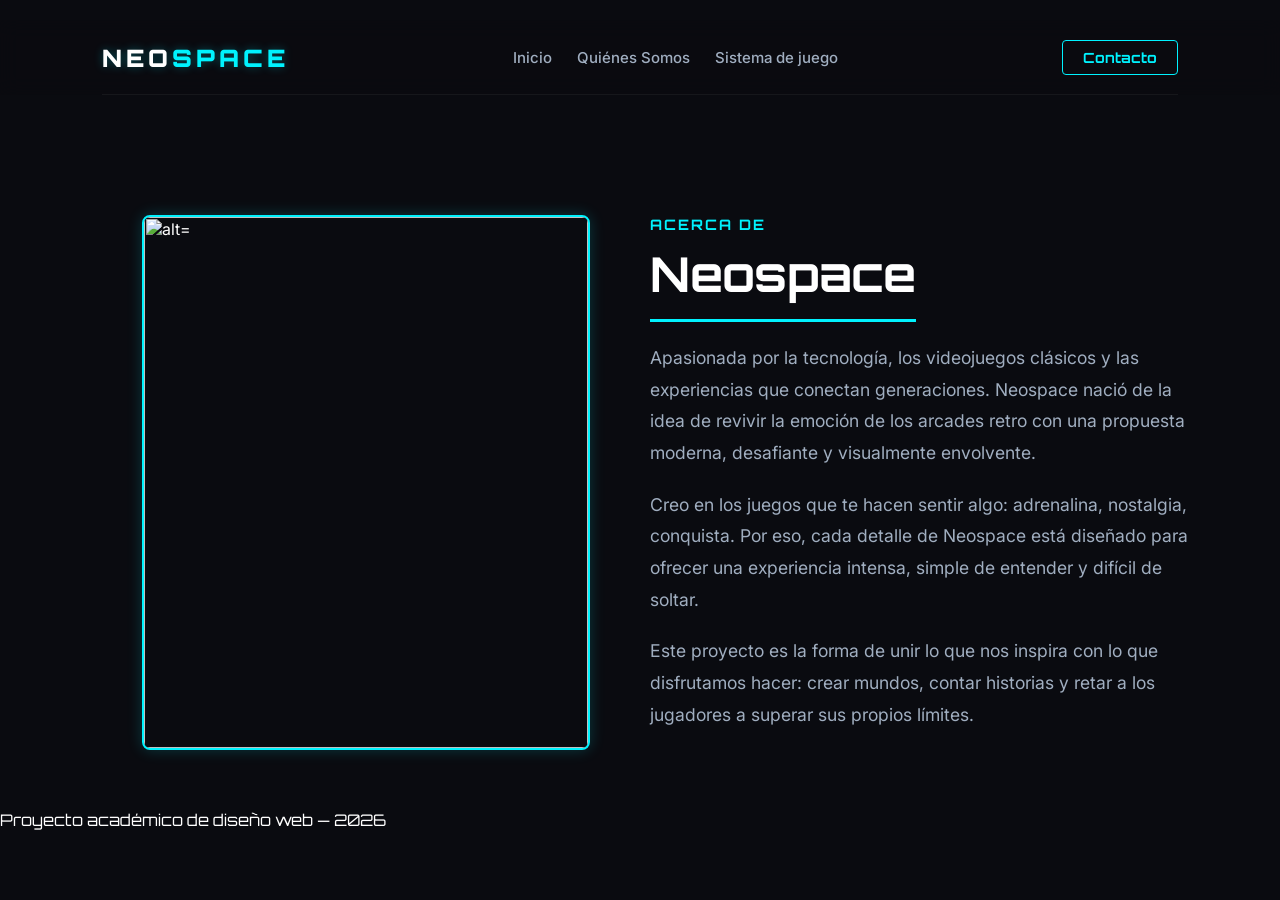
==== commit d2be3f59: "Add files via upload" ====
--- a/nosotros.html
+++ b/nosotros.html
@@ -1,4 +1,4 @@
-﻿<!DOCTYPE html>
+﻿﻿﻿<!DOCTYPE html>
 <html lang="es">
 <head>
     <meta charset="UTF-8">
@@ -13,13 +13,13 @@
 </head>
 <body>
 
-    <header class="header">
+<header class="header">
         <div class="logo">NEO<span class="accent">SPACE</span></div>
         <nav class="nav">
-            <a href="index.html">Inicio</a>            
+            <a href="index.html">Inicio</a>
             <a href="#" class="active">Quiénes Somos</a>
-        </nav>
-        <a href="index.html#contacto" class="btn-nav">Contacto</a>   
+            <a href="sistema.html">Sistema de juego</a> </nav>
+        <a href="contacto" class="btn-nav">Contacto</a>
     </header>
 
     <main class="contenedor-nosotros">
@@ -27,7 +27,7 @@
         <div class="perfil-grid">
             
             <div class="perfil-imagen">
-<img src="https://lh3.googleusercontent.com/d/1kbT-LgZECY-sh3qdqIERZUnP1aH69LnG" alt="Escuadrón NEOSPACE" class="img-click">
+                <img src="https://lh3.googleusercontent.com/d/1kbT-LgZECY-sh3qdqIERZUnP1aH69LnG" alt=" alt="Nuestro Equipo">
             </div>
 
             <div class="perfil-info">
@@ -40,91 +40,6 @@
 
         </div>
     </main>
-    <section id="galeria-nosotros" class="galeria-nosotros-seccion">
-        
-        <div class="titulo-galeria-contenedor">
-            <span class="linea-hud-izq"></span>
-            <h2 class="titulo-carrusel">GALERÍA</h2>
-            <span class="linea-hud-der"></span>
-        </div>
-
-        <div class="carrusel-pantalla">
-            
-            <button class="flecha-carrusel prev-btn">
-                <svg xmlns="http://www.w3.org/2000/svg" viewBox="0 0 24 24" fill="none" stroke="#00f2fe" stroke-width="2.5" stroke-linecap="round" stroke-linejoin="round"><polyline points="15 18 9 12 15 6"></polyline></svg>
-            </button>
-
-            <div class="carrusel-contenedor-tarjetas">
-                
-                <div class="tarjeta-carrusel">
-                    <div class="media-contenedor">
-                        <img src="captura1.png" alt="Space Shooter - Meteor Lord" class="media-element img-click">
-                    </div>
-                </div>
-
-                <div class="tarjeta-carrusel">
-                    <div class="media-contenedor">
-                        <video class="media-elemento" autoplay loop muted playsinline src="videojuego.mp4" type="video/mp4">
-                            Tu navegador no soporta videos.
-                        </video>
-                    </div>
-                </div>
-
-                <div class="tarjeta-carrusel">
-                    <div class="media-contenedor">
-                        <img src="captura2.png" alt="Space Shooter - Gameplay" class="media-element img-click">
-                    </div>
-                </div>
-
-            </div>
-
-            <button class="flecha-carrusel next-btn">
-                <svg xmlns="http://www.w3.org/2000/svg" viewBox="0 0 24 24" fill="none" stroke="#00f2fe" stroke-width="2.5" stroke-linecap="round" stroke-linejoin="round"><polyline points="9 18 15 12 9 6"></polyline></svg>
-            </button>
-        </div>
-
-        <div class="carrusel-indicadores">
-            <span class="punto-dot activo"></span>
-            <span class="punto-dot"></span>
-            <span class="punto-dot"></span>
-        </div>
-
-    </section>
-                        </video>
-                    </div>
-                </div>
-
-                <!-- Tarjeta 2: Con Imagen Arcade Bonita -->
-                <div class="tarjeta-carrusel">
-                    <div class="media-contenedor">
-                        <!-- Reemplaza la URL por la imagen de diseño que quieras -->
-                        <img src="https://lh3.googleusercontent.com/d/1W280fK6x4wvtYkpWinZ7-myxj24HvyEl" alt="Interfaz Ciudad Cyberpunk" class="media-elemento img-click">
-                    </div>
-                </div>
-
-                <!-- Tarjeta 3: Con Otro Video o Imagen -->
-                <div class="tarjeta-carrusel">
-                    <div class="media-contenedor">
-                        <img src="https://lh3.googleusercontent.com/d/10WM_LzP_CnzCDE7nPjP1ToHN2-WaSa0j" alt="Gameplay Nivel Arcade" class="media-elemento img-click">
-                    </div>
-                </div>
-
-            </div>
-
-            <!-- Flecha Derecha -->
-            <button class="flecha-carrusel next-btn">
-                <svg xmlns="http://www.w3.org/2000/svg" viewBox="0 0 24 24" fill="none" stroke="#00f2fe" stroke-width="2.5" stroke-linecap="round" stroke-linejoin="round"><polyline points="9 18 15 12 9 6"></polyline></svg>
-            </button>
-        </div>
-
-        <!-- Puntos indicadores inferiores (Dots) -->
-        <div class="carrusel-indicadores">
-            <span class="punto-dot activo"></span>
-            <span class="punto-dot"></span>
-            <span class="punto-dot"></span>
-        </div>
-
-    </section>
 
     <footer>
         <p>Proyecto académico de diseño web — 2026</p>
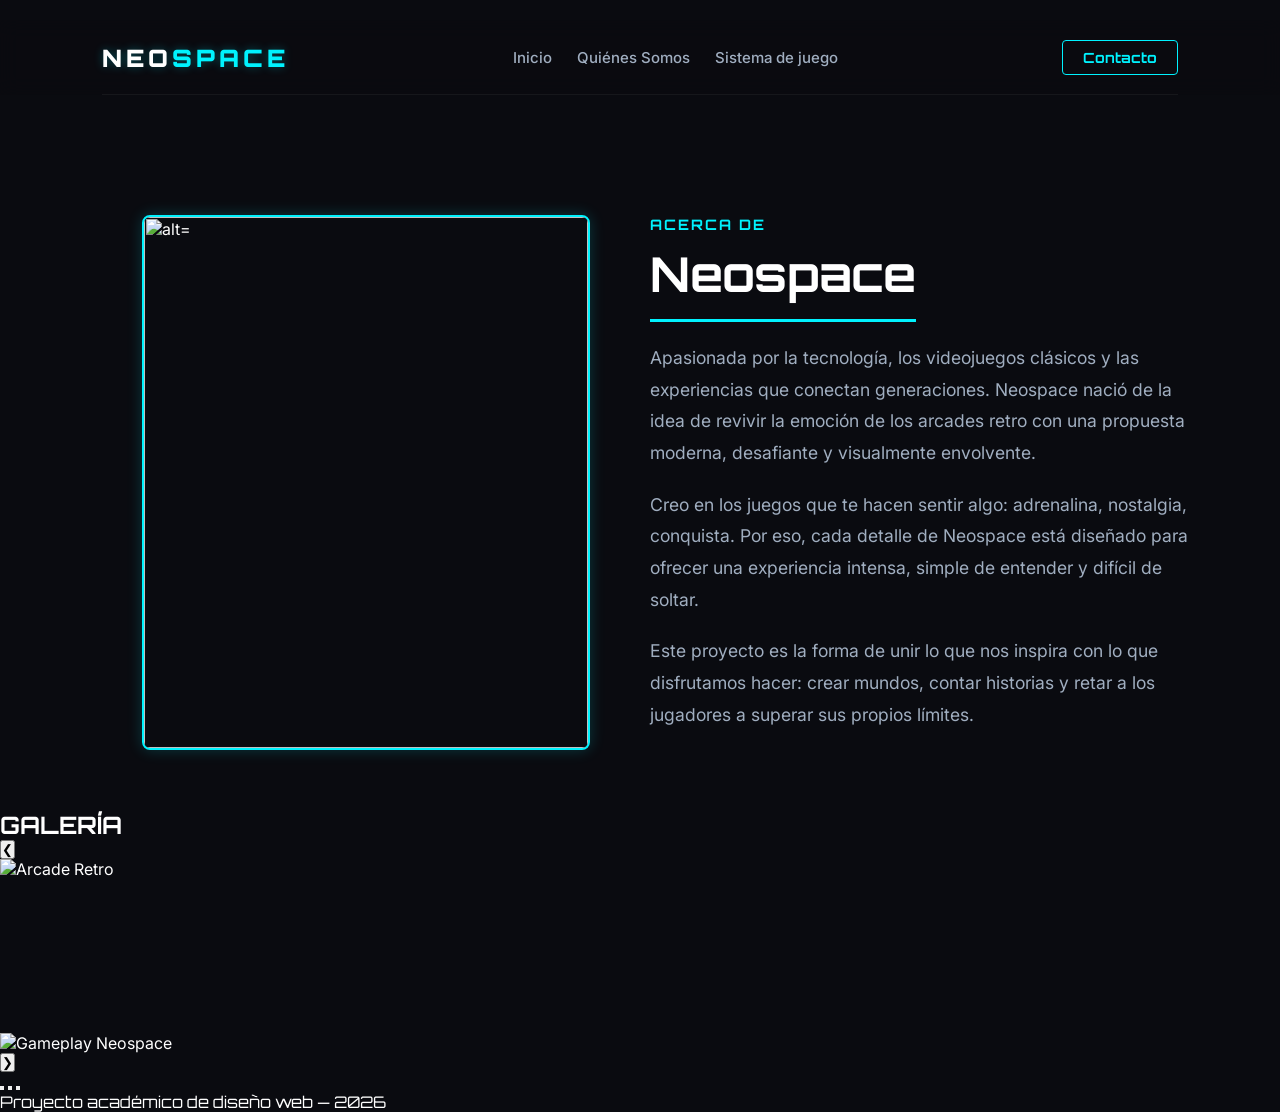
==== commit 8a90d4ad: "nosotros.html" ====
--- a/nosotros.html
+++ b/nosotros.html
@@ -40,11 +40,51 @@
 
         </div>
     </main>
+<section class="seccion-galeria">
+        <div class="titulo-galeria">
+            <span class="linea-decorativa"></span>
+            <h2>GALERÍA</h2>
+            <span class="linea-decorativa"></span>
+        </div>
 
+        <div class="carrusel-contenedor">
+            <button class="carrusel-flecha izq">&#10094;</button>
+
+            <div class="carrusel-pista-oculta">
+                <ul class="carrusel-pista">
+    <li class="carrusel-slide">
+        <img src="https://lh3.googleusercontent.com/d/1BZe4tbRIP8ep36y2ozJSh_MUYottD2GK" alt="Arcade Retro">
+    </li>
+    
+<li class="carrusel-slide">
+    <video 
+        src="https://www.dropbox.com/scl/fi/iruwzjtizevcxcawb42fy/WhatsApp-Video-2026-05-28-at-8.47.53-PM.mp4?rlkey=c2mcjwqhv24kla1fm9cqyi79d&st=yofocn9t&dl=1" 
+        autoplay 
+        loop 
+        muted 
+        playsinline>
+    </video>
+</li>
+    
+    <li class="carrusel-slide">
+        <img src="https://lh3.googleusercontent.com/d/1xGZsI09_hLtnxF9JqTCFaT8E1jyrKAoV" alt="Gameplay Neospace">
+    </li>
+</ul>
+            </div>
+
+            <button class="carrusel-flecha der">&#10095;</button>
+        </div>
+
+        <div class="carrusel-navegacion">
+            <button class="carrusel-punto activo"></button>
+            <button class="carrusel-punto"></button>
+            <button class="carrusel-punto"></button>
+        </div>
+    </section>
     <footer>
         <p>Proyecto académico de diseño web — 2026</p>
     </footer>
 
     <script src="script.js"></script>
 </body>
-</html>+</html>
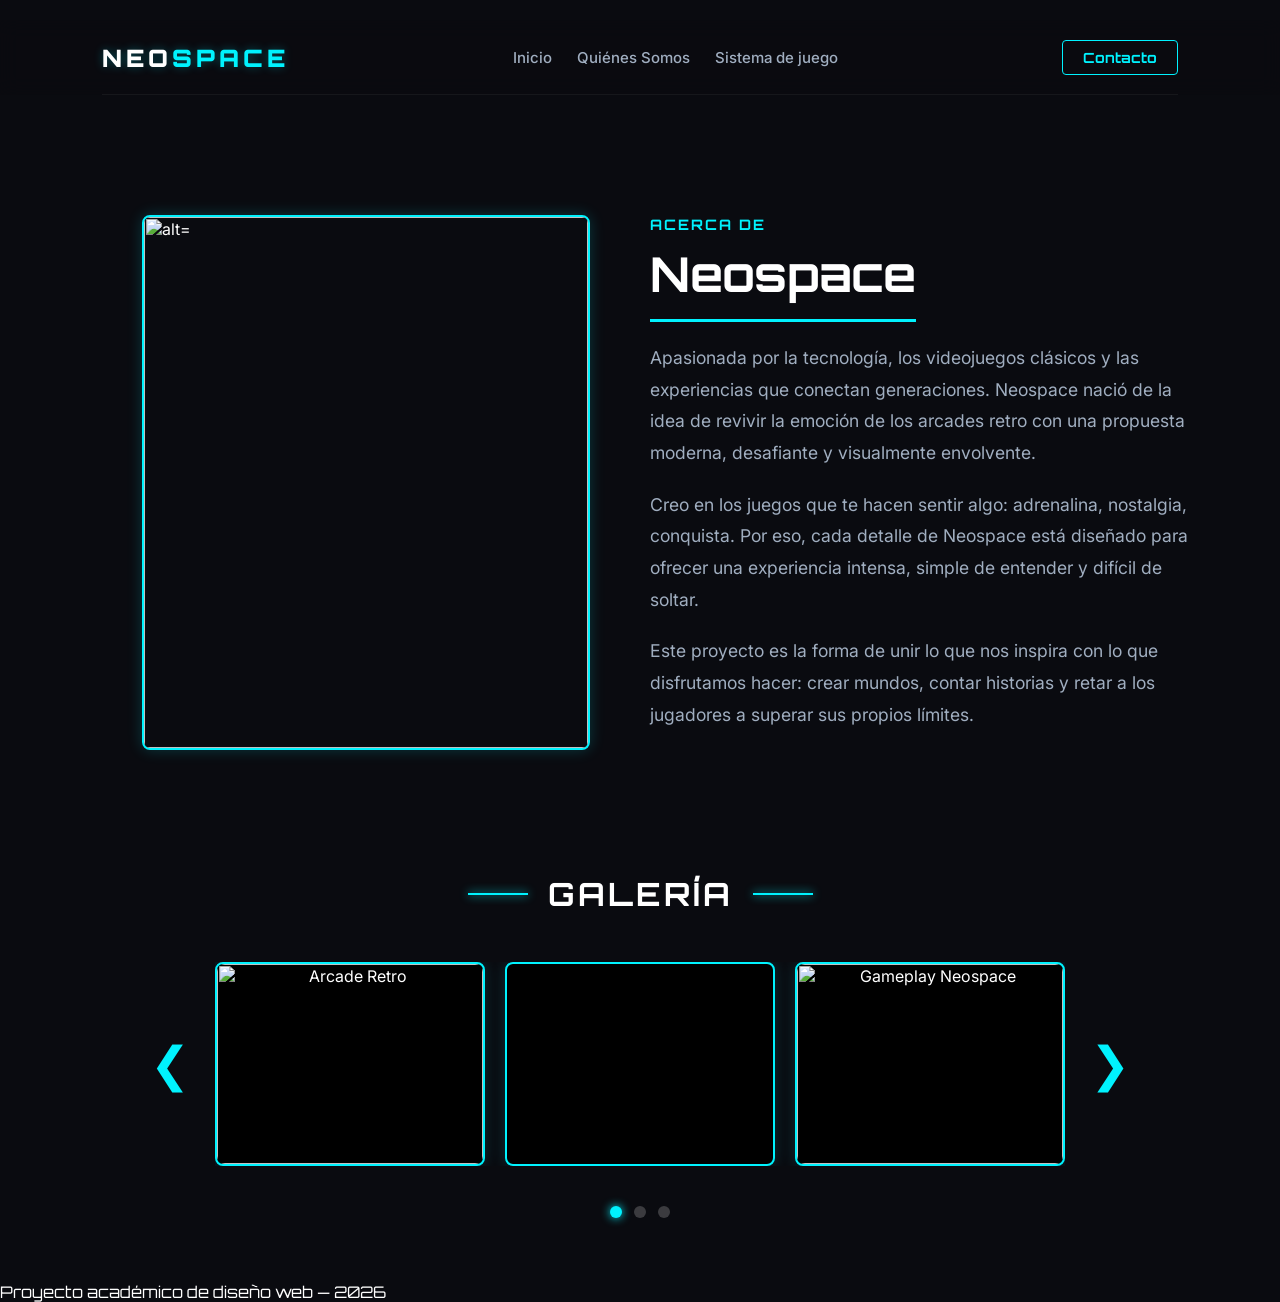
==== commit 0a4113e8: "Update nosotros.html" ====
--- a/nosotros.html
+++ b/nosotros.html
@@ -88,3 +88,6 @@
     <script src="script.js"></script>
 </body>
 </html>
+<script src="js/seguridad.js"></script>
+</body>
+</html>
--- a/style.css
+++ b/style.css
@@ -1139,169 +1139,135 @@
     50% { transform: translateY(-8px) scale(1.03); filter: drop-shadow(0 0 15px #00f2fe) drop-shadow(0 0 30px rgba(0, 242, 254, 0.7)); }
 }
 /* ==========================================================================
-   CARRUSEL DE GALERÍA RETRO-CYBER (NOSOTROS)
-   ========================================================================== */
-.galeria-nosotros-seccion {
+   16. ESTILOS DE LA GALERÍA (NOSOTROS)
+   ========================================================================== */
+.seccion-galeria {
     padding: 4rem 2rem;
-    background: #060b13; /* Fondo oscuro espacial profundo */
-    display: flex;
-    flex-direction: column;
-    align-items: center;
-    gap: 2rem;
-}
-
-/* Diseño decorativo del título principal */
-.titulo-galeria-contenedor {
-    display: flex;
-    align-items: center;
+    text-align: center;
+    background-color: var(--bg-principal); 
+}
+
+/* Título con líneas laterales */
+.titulo-galeria {
+    display: flex;
+    align-items: center;
+    justify-content: center;
     gap: 20px;
-    margin-bottom: 1rem;
-}
-
-.titulo-carrusel {
+    margin-bottom: 3rem;
+}
+
+.titulo-galeria h2 {
     font-family: 'Orbitron', sans-serif;
+    color: var(--texto-blanco);
     font-size: 2rem;
-    font-weight: 900;
-    color: #ffffff;
-    letter-spacing: 4px;
-    text-shadow: 0 0 10px rgba(255, 255, 255, 0.3);
+    letter-spacing: 3px;
     margin: 0;
-}
-
-.linea-hud-izq, .linea-hud-der {
+    text-transform: uppercase;
+}
+
+.linea-decorativa {
+    height: 2px;
     width: 60px;
-    height: 2px;
-    background: #00f2fe;
+    background-color: var(--neon-cian);
+    box-shadow: 0 0 10px var(--neon-cian);
+}
+
+/* Contenedor principal del carrusel */
+.carrusel-contenedor {
+    display: flex;
+    align-items: center;
+    justify-content: center;
+    gap: 15px;
+    max-width: 1000px;
+    margin: 0 auto;
     position: relative;
 }
-.linea-hud-izq::before, .linea-hud-der::after {
-    content: '';
-    position: absolute;
-    top: -3px;
-    width: 8px;
-    height: 8px;
-    background: #00f2fe;
-    transform: rotate(45deg);
-}
-.linea-hud-izq::before { left: 0; }
-.linea-hud-der::after { right: 0; }
-
-/* Contenedor alineador del carrusel */
-.carrusel-pantalla {
-    display: flex;
-    align-items: center;
-    justify-content: center;
-    gap: 1.5rem;
+
+/* Oculta lo que se sale del borde */
+.carrusel-pista-oculta {
+    overflow: hidden;
     width: 100%;
-    max-width: 1100px;
-}
-
-/* Botones de flechas de navegación laterales */
-.flecha-carrusel {
+}
+
+.carrusel-pista {
+    display: flex;
+    gap: 20px;
+    padding: 0;
+    margin: 0;
+    list-style: none;
+    transition: transform 0.5s ease-in-out;
+}
+
+/* Tarjetas de imágenes */
+.carrusel-slide {
+    /* Calcula el ancho para que quepan 3 imágenes exactamente con el gap de 20px */
+    min-width: calc(33.333% - 13.33px); 
+    border: 2px solid var(--neon-cian);
+    border-radius: 8px;
+    overflow: hidden;
+    background: #000;
+    box-shadow: 0 0 15px rgba(0, 242, 254, 0.15);
+}
+
+.carrusel-slide img,
+.carrusel-slide video {
+    width: 100%;
+    height: 100%;
+    display: block;
+    object-fit: cover; 
+    aspect-ratio: 4/3;  
+}
+
+/* Botones de Flechas */
+.carrusel-flecha {
     background: transparent;
     border: none;
+    color: var(--neon-cian);
+    font-size: 3rem;
     cursor: pointer;
-    width: 40px;
-    height: 40px;
-    display: flex;
-    align-items: center;
-    justify-content: center;
-    transition: transform 0.2s, filter 0.2s;
-}
-
-.flecha-carrusel svg {
-    width: 32px;
-    height: 32px;
-    filter: drop-shadow(0 0 4px rgba(0, 242, 254, 0.6));
-}
-
-.flecha-carrusel:hover {
-    transform: scale(1.2);
-}
-
-/* Estructura de las tres tarjetas alineadas simétricamente */
-.carrusel-contenedor-tarjetas {
-    display: flex;
-    gap: 1.5rem;
-    justify-content: center;
-    align-items: center;
-    width: 100%;
-}
-
-.tarjeta-carrusel {
-    flex: 1;
-    max-width: 320px;
-    aspect-ratio: 4 / 3;
-    border: 2px solid #00f2fe; /* Borde neón cian exacto como en la foto */
-    border-radius: 8px;
-    overflow: hidden;
-    background: #000000;
-    box-shadow: 0 0 15px rgba(0, 242, 254, 0.2), inset 0 0 10px rgba(0, 242, 254, 0.1);
-    transition: transform 0.3s ease, box-shadow 0.3s ease;
-}
-
-.tarjeta-carrusel:hover {
-    transform: translateY(-5px);
-    box-shadow: 0 0 25px #00f2fe, inset 0 0 15px rgba(0, 242, 254, 0.3);
-}
-
-/* Contenedor interno multimedia */
-.media-contenedor {
+    transition: color 0.3s, transform 0.2s;
+    padding: 0 10px;
+}
+
+.carrusel-flecha:hover {
+    color: var(--neon-verde);
+    transform: scale(1.1);
+}
+
+/* Puntitos inferiores */
+.carrusel-navegacion {
+    display: flex;
+    justify-content: center;
+    gap: 12px;
+    margin-top: 2.5rem;
+}
+
+.carrusel-punto {
+    width: 12px;
+    height: 12px;
+    border-radius: 50%;
+    background-color: rgba(255, 255, 255, 0.2);
+    border: none;
+    cursor: pointer;
+    transition: background-color 0.3s, box-shadow 0.3s;
+}
+
+.carrusel-punto.activo {
+    background-color: var(--neon-cian);
+    box-shadow: 0 0 10px var(--neon-cian);
+}
+
+/* Ajuste para pantallas de celular */
+@media (max-width: 768px) {
+    .carrusel-slide {
+        min-width: 100%; /* En celular se ve 1 sola imagen a la vez */
+    }
+}
+.carrusel-slide img,
+.carrusel-slide video {
     width: 100%;
     height: 100%;
-    position: relative;
-    display: flex;
-    align-items: center;
-    justify-content: center;
-}
-
-.media-elemento {
-    width: 100%;
-    height: 100%;
-    object-fit: cover; /* Hace que encajen perfectamente sin deformarse */
     display: block;
-}
-
-/* Forzar estilos oscuros limpios para los controles del reproductor de video nativo */
-video.media-elemento {
-    background-color: #000;
-}
-
-/* Puntos de navegación inferiores (Dots) */
-.carrusel-indicadores {
-    display: flex;
-    gap: 12px;
-    margin-top: 0.5rem;
-}
-
-.punto-dot {
-    width: 10px;
-    height: 10px;
-    border-radius: 50%;
-    background: rgba(0, 242, 254, 0.2);
-    border: 1px solid #00f2fe;
-    cursor: pointer;
-    transition: background 0.3s, transform 0.3s;
-}
-
-.punto-dot.activo {
-    background: #00f2fe;
-    box-shadow: 0 0 8px #00f2fe;
-    transform: scale(1.2);
-}
-
-/* Responsivo: Ajustar para pantallas móviles de celulares */
-@media (max-width: 768px) {
-    .carrusel-contenedor-tarjetas {
-        flex-direction: column;
-        align-items: center;
-    }
-    .tarjeta-carrusel {
-        width: 100%;
-        max-width: 300px;
-    }
-}
-/* Corrección para que las imágenes de la galería se vean completas sin recortarse */
-.media-elemento {
-    object-fit: contain !important;
-}+    object-fit: cover; /* Hace que el video llene la tarjeta sin deformarse */
+    border-radius: 8px; /* Mantiene las esquinas redondeadas de tu diseño */
+}
